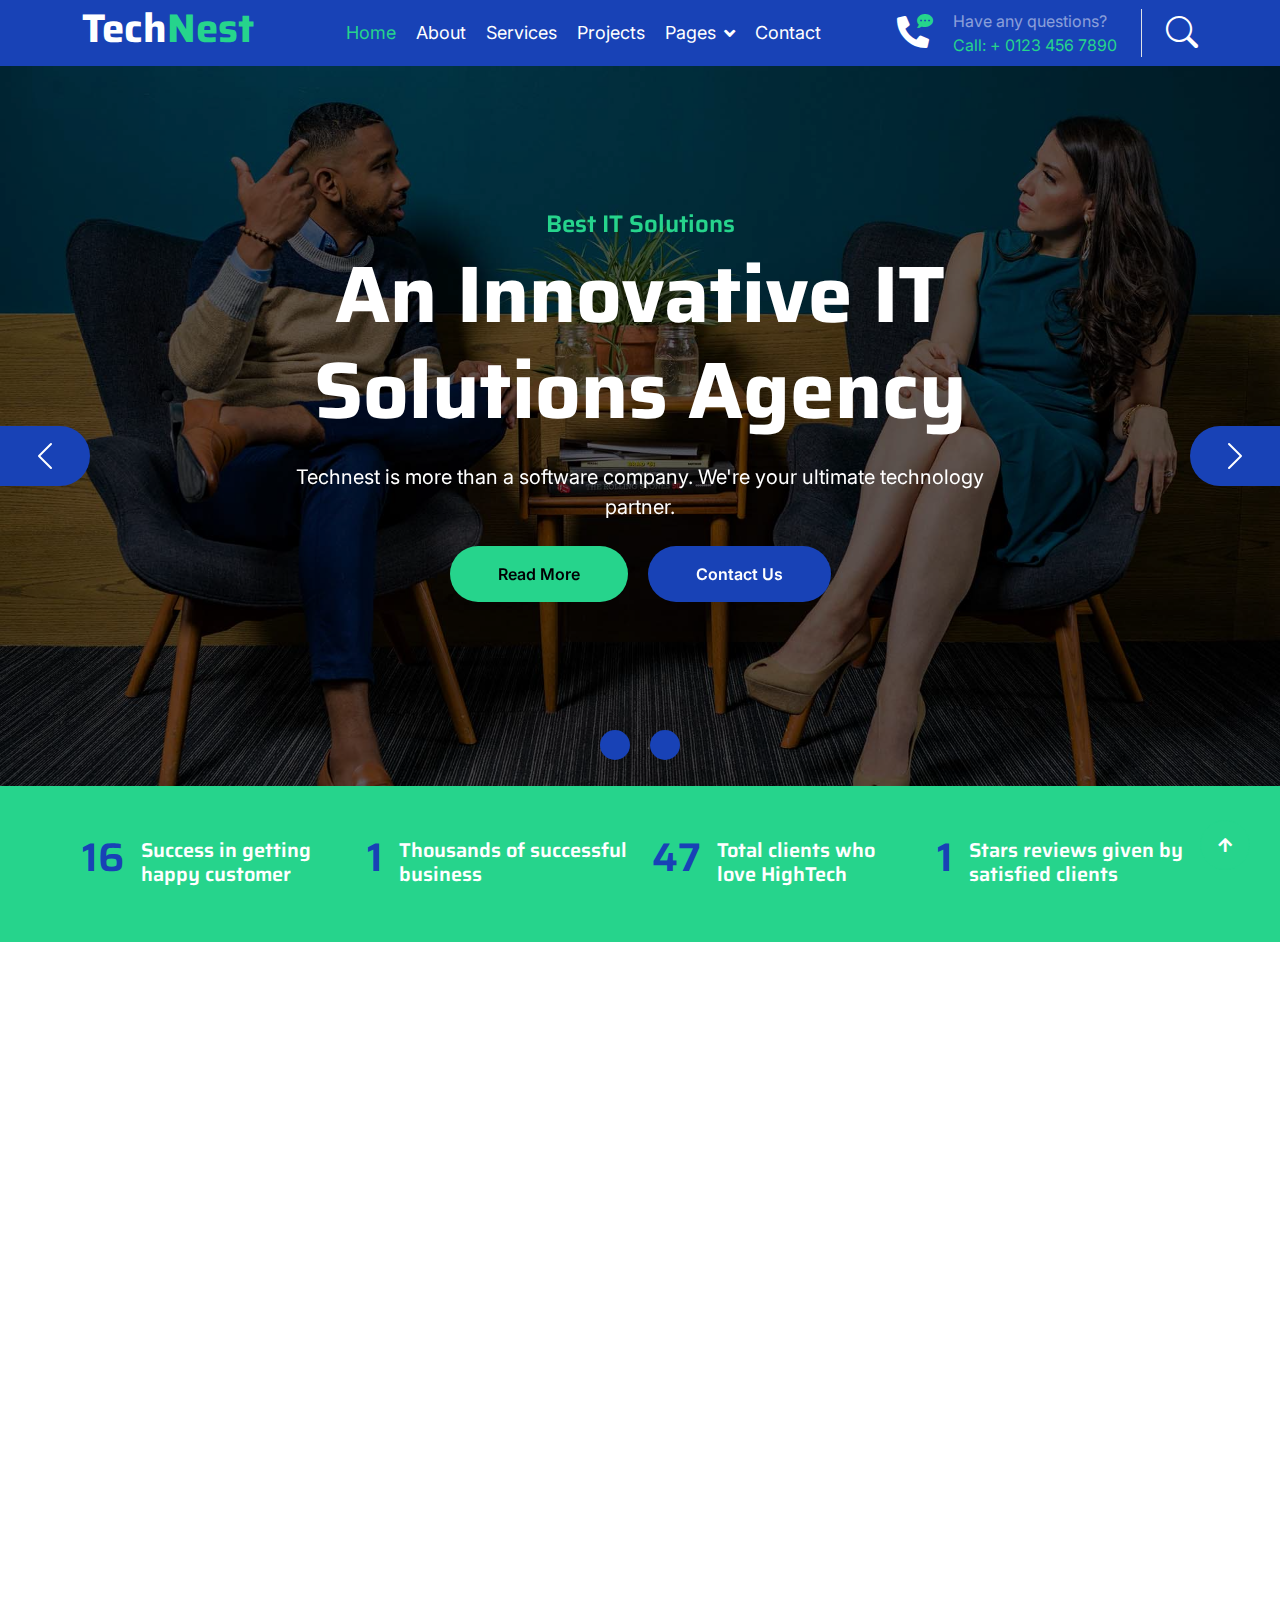
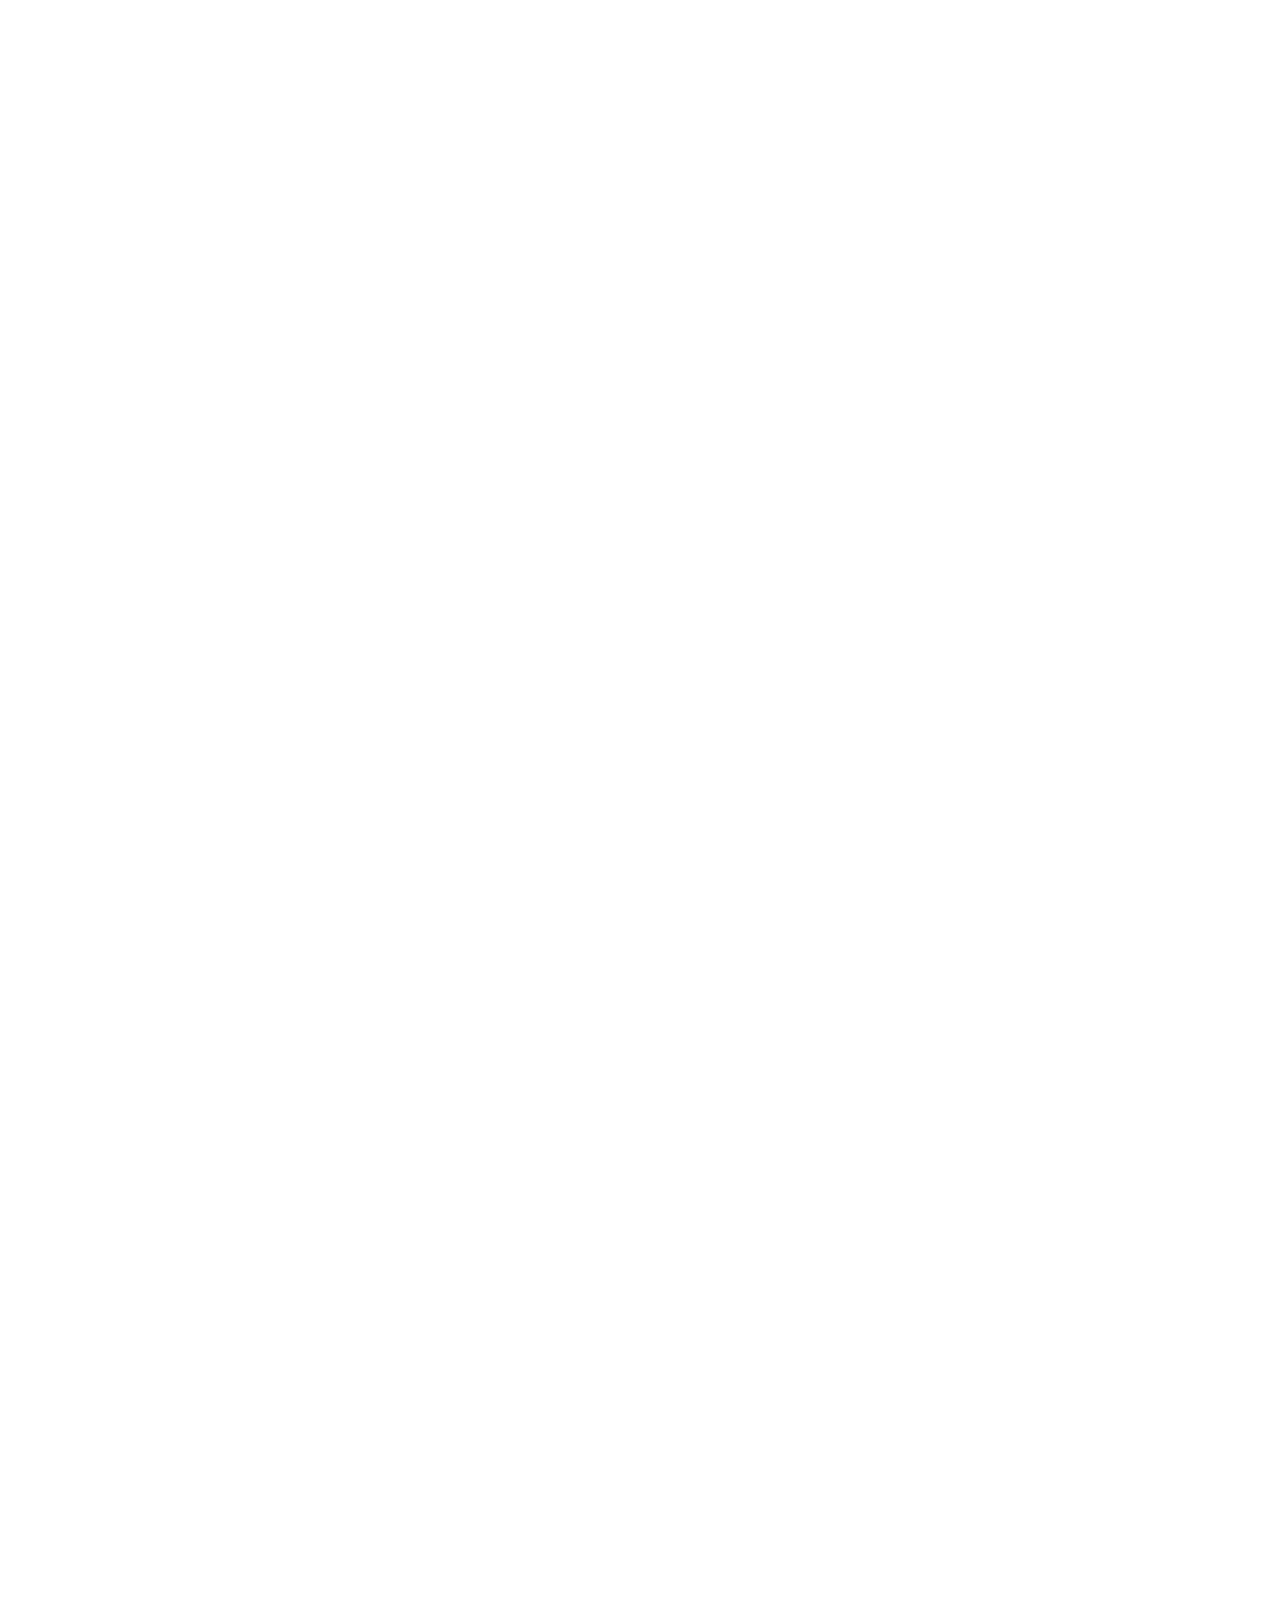
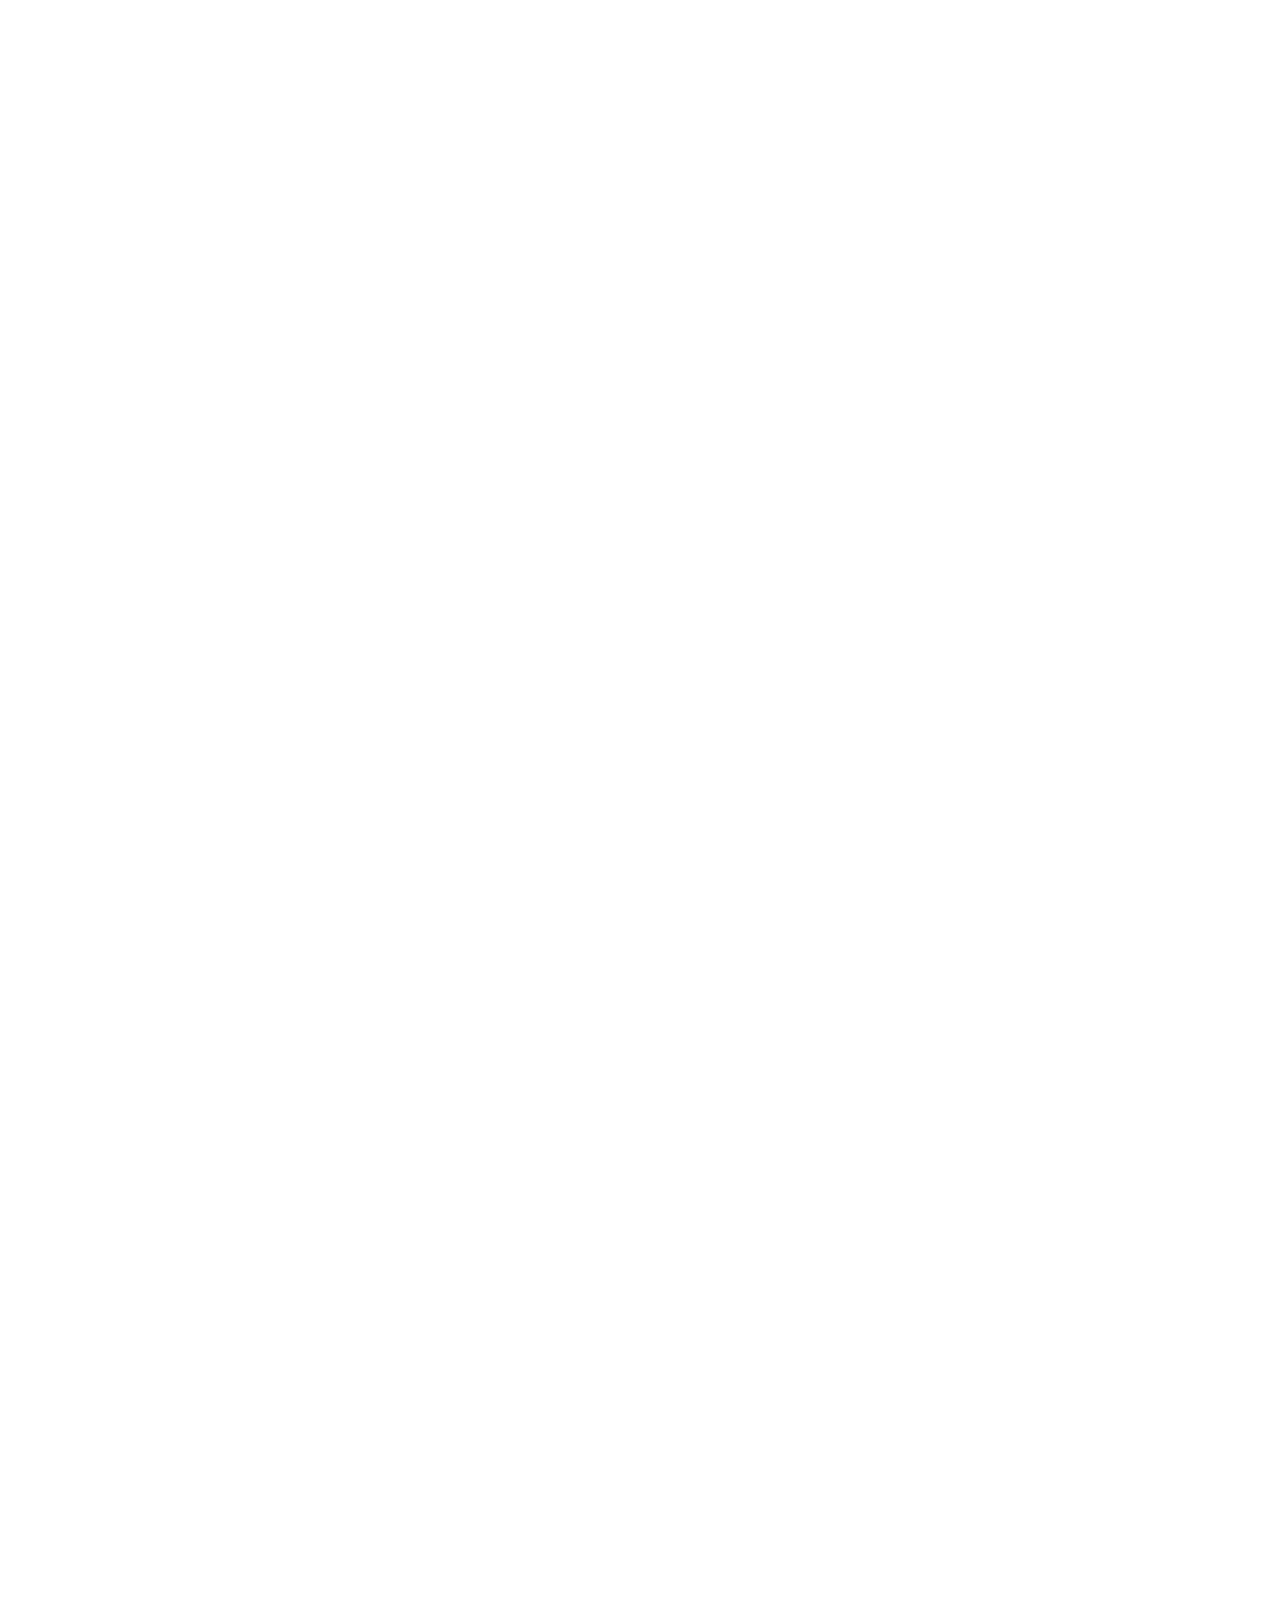
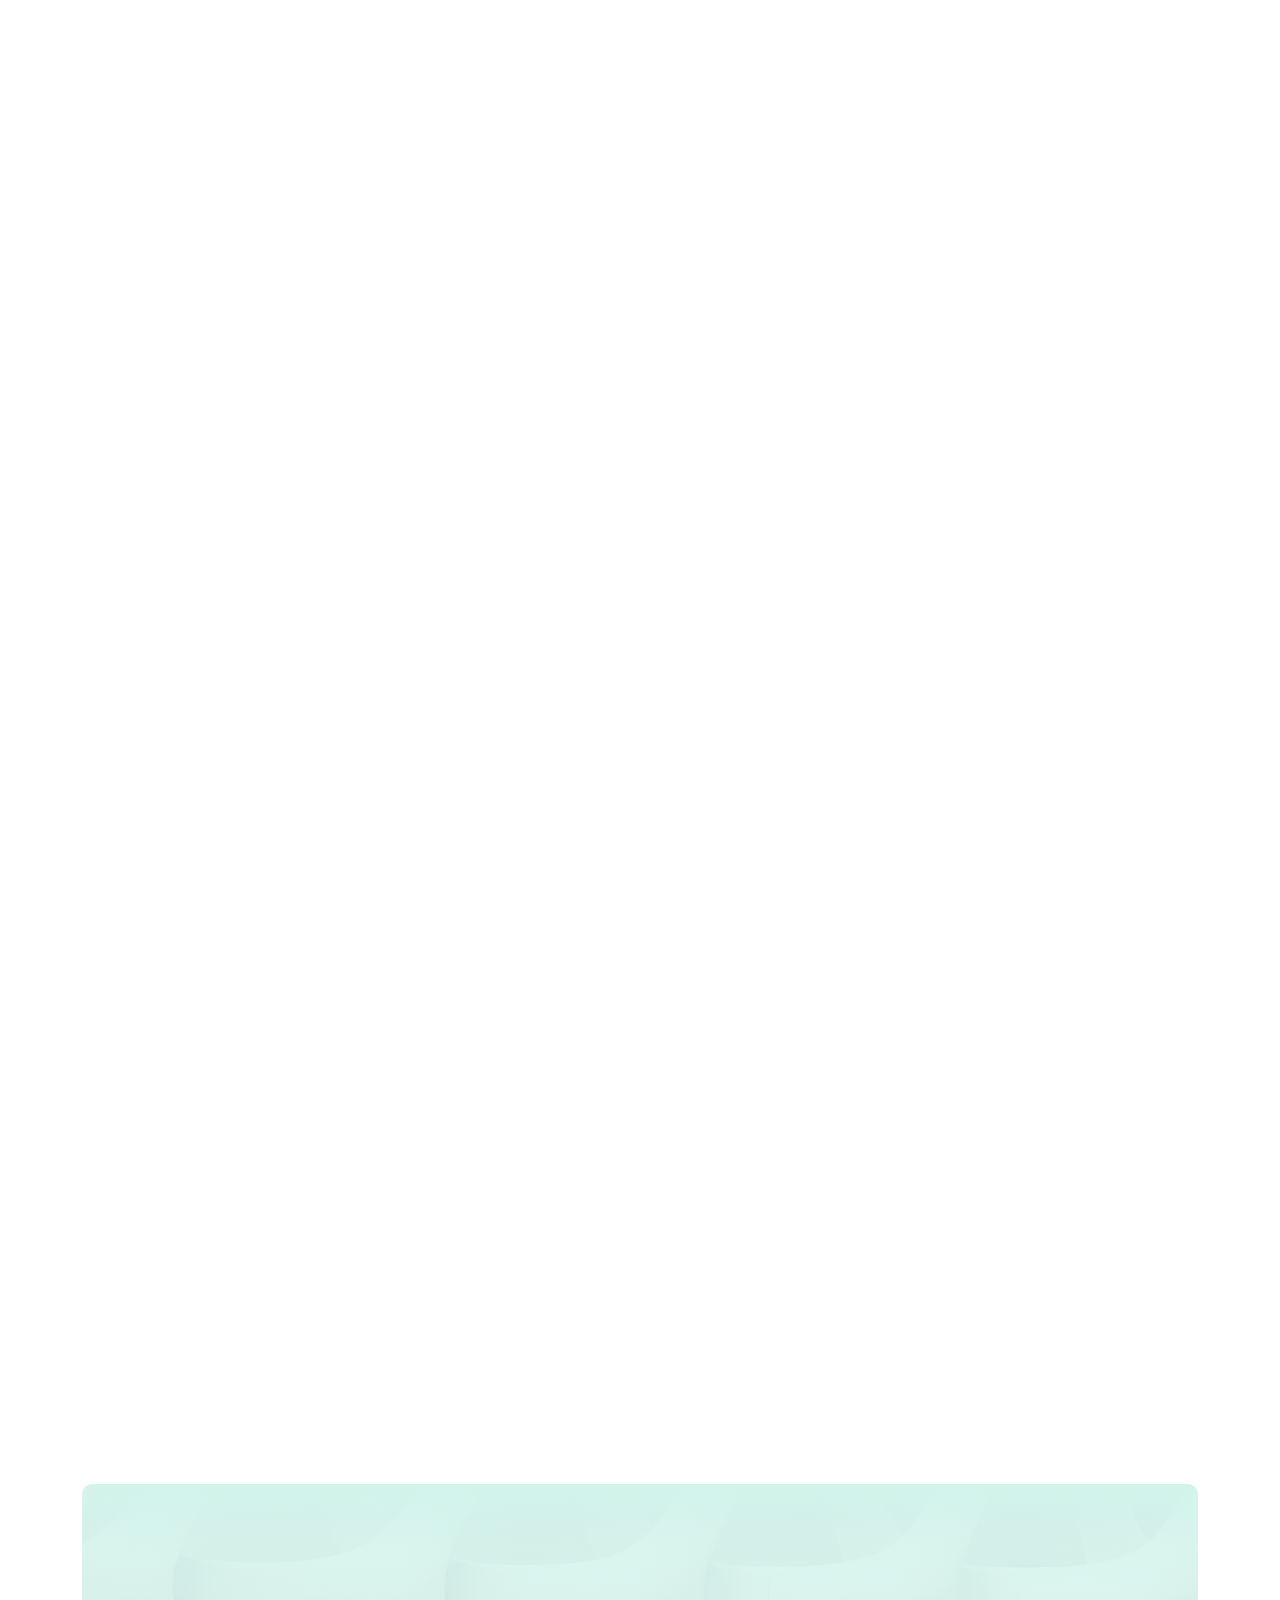
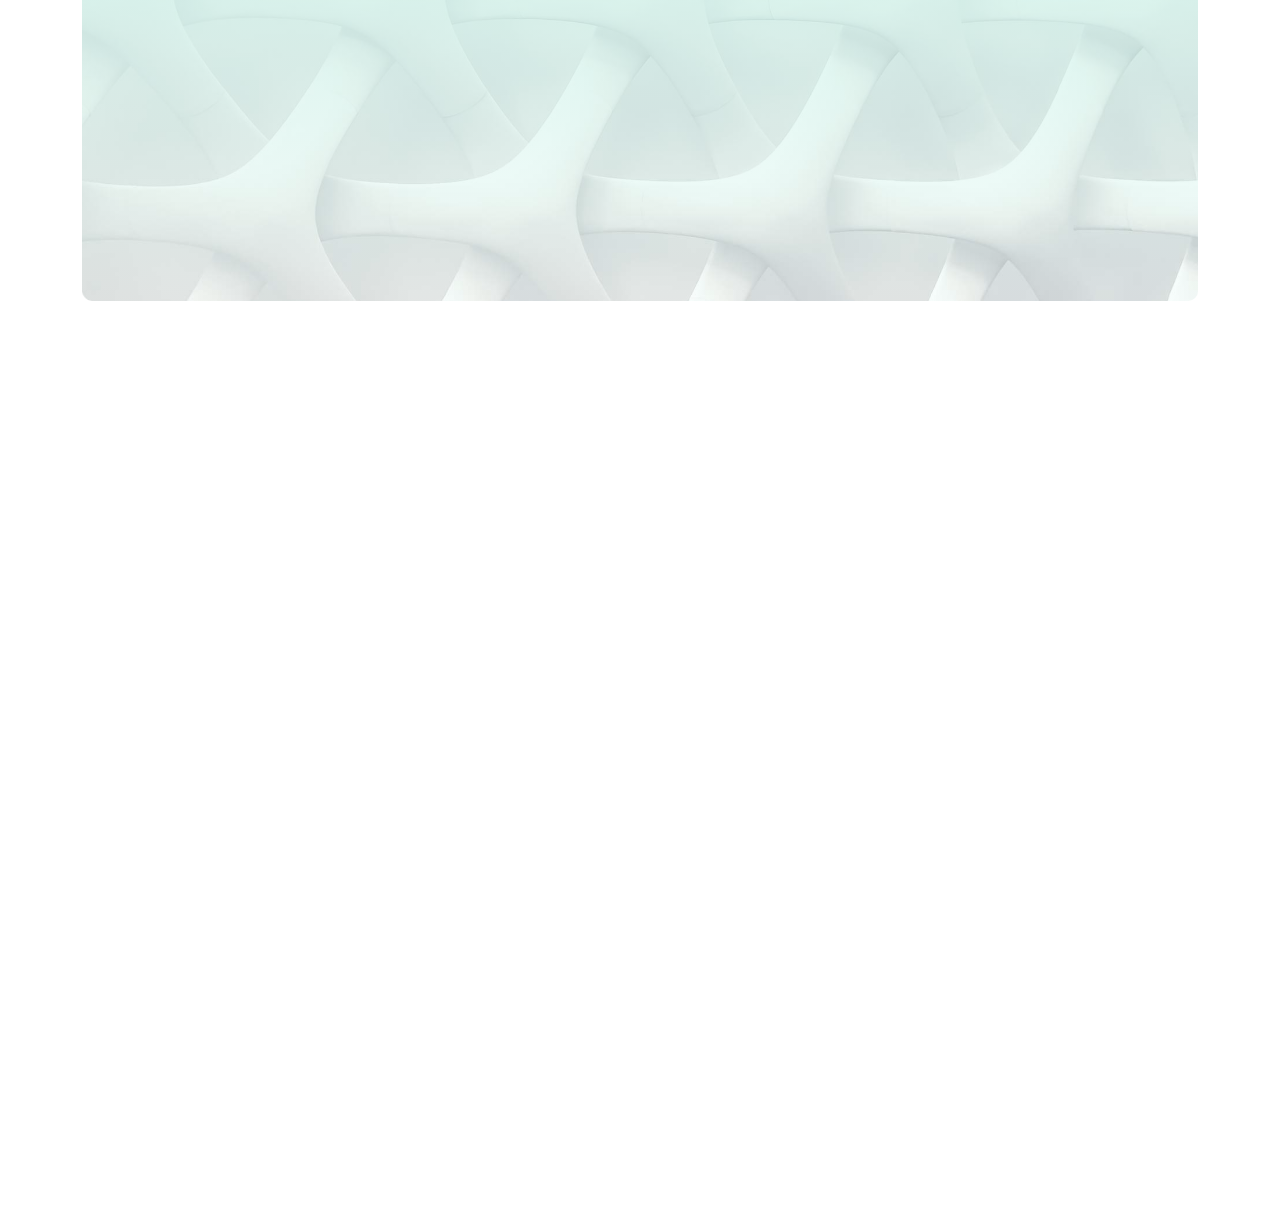
==== index.html @ 6c295e43 "site is completely developed, some small ui and content changes are remaining" ====
<!DOCTYPE html>
<html lang="en">

    <head>
        <meta charset="utf-8">
        <title>HighTech - IT Solutions Website Template</title>
        <meta content="width=device-width, initial-scale=1.0" name="viewport">
        <meta content="" name="keywords">
        <meta content="" name="description">

        <!-- Google Web Fonts -->
        <link rel="preconnect" href="https://fonts.googleapis.com">
        <link rel="preconnect" href="https://fonts.gstatic.com" crossorigin>
        <link href="https://fonts.googleapis.com/css2?family=Inter:wght@400;500;600&family=Saira:wght@500;600;700&display=swap" rel="stylesheet"> 

        <!-- Icon Font Stylesheet -->
        <link href="https://cdnjs.cloudflare.com/ajax/libs/font-awesome/5.10.0/css/all.min.css" rel="stylesheet">
        <link href="https://cdn.jsdelivr.net/npm/bootstrap-icons@1.4.1/font/bootstrap-icons.css" rel="stylesheet">

        <!-- Libraries Stylesheet -->
        <link href="lib/animate/animate.min.css" rel="stylesheet">
        <link href="lib/owlcarousel/assets/owl.carousel.min.css" rel="stylesheet">

        <!-- Customized Bootstrap Stylesheet -->
        <link href="css/bootstrap.min.css" rel="stylesheet">

        <!-- Template Stylesheet -->
        <link href="css/style.css" rel="stylesheet">
    </head>

    <body>
        <!-- Spinner Start -->
        <div id="spinner" class="show position-fixed translate-middle w-100 vh-100 top-50 start-50 d-flex align-items-center justify-content-center">
            <div class="spinner-grow text-primary" role="status"></div>
        </div>
        <!-- Spinner End -->

        <!-- Topbar Start -->
        <!-- <div class="container-fluid bg-dark py-2 d-none d-md-flex">
            <div class="container">
                <div class="d-flex justify-content-between topbar">
                    <div class="top-info">
                        <small class="me-3 text-white-50"><a href="#"><i class="fas fa-map-marker-alt me-2 text-secondary"></i></a>23 Ranking Street, New York</small>
                        <small class="me-3 text-white-50"><a href="#"><i class="fas fa-envelope me-2 text-secondary"></i></a>Email@Example.com</small>
                    </div>
                    <div id="note" class="text-secondary d-none d-xl-flex"><small>Note : We help you to Grow your Business</small></div>
                    <div class="top-link">
                        <a href="" class="bg-light nav-fill btn btn-sm-square rounded-circle"><i class="fab fa-facebook-f text-primary"></i></a>
                        <a href="" class="bg-light nav-fill btn btn-sm-square rounded-circle"><i class="fab fa-twitter text-primary"></i></a>
                        <a href="" class="bg-light nav-fill btn btn-sm-square rounded-circle"><i class="fab fa-instagram text-primary"></i></a>
                        <a href="" class="bg-light nav-fill btn btn-sm-square rounded-circle me-0"><i class="fab fa-linkedin-in text-primary"></i></a>
                    </div>
                </div>
            </div>
        </div> -->
        <!-- Topbar End -->

        <!-- Navbar Start -->
        <div class="container-fluid bg-primary" >
            <div class="container" >
                <nav class="navbar navbar-dark navbar-expand-lg py-0" >
                    <a href="index.html" class="navbar-brand">
                        <h1 class="text-white fw-bold d-block">Tech<span class="text-secondary">Nest</span> </h1>
                    </a>
                    <button type="button" class="navbar-toggler me-0" data-bs-toggle="collapse" data-bs-target="#navbarCollapse">
                        <span class="navbar-toggler-icon"></span>
                    </button>
                    <div class="collapse navbar-collapse bg-transparent" id="navbarCollapse">
                        <div class="navbar-nav ms-auto mx-xl-auto p-0">
                            <a href="index.html" class="nav-item nav-link active text-secondary">Home</a>
                            <a href="about.html" class="nav-item nav-link">About</a>
                            <a href="service.html" class="nav-item nav-link">Services</a>
                            <a href="project.html" class="nav-item nav-link">Projects</a>
                            <div class="nav-item dropdown">
                                <a href="#" class="nav-link dropdown-toggle" data-bs-toggle="dropdown">Pages</a>
                                <div class="dropdown-menu rounded">
                                    <a href="blog.html" class="dropdown-item">Our Blog</a>
                                    <a href="team.html" class="dropdown-item">Our Team</a>
                                    <a href="testimonial.html" class="dropdown-item">Testimonial</a>
                                    <a href="404.html" class="dropdown-item">404 Page</a>
                                </div>
                            </div>
                            <a href="contact.html" class="nav-item nav-link">Contact</a>
                        </div>
                    </div>
                    <div class="d-none d-xl-flex flex-shirink-0">
                        <div id="phone-tada" class="d-flex align-items-center justify-content-center me-4">
                            <a href="" class="position-relative animated tada infinite">
                                <i class="fa fa-phone-alt text-white fa-2x"></i>
                                <div class="position-absolute" style="top: -7px; left: 20px;">
                                    <span><i class="fa fa-comment-dots text-secondary"></i></span>
                                </div>
                            </a>
                        </div>
                        <div class="d-flex flex-column pe-4 border-end">
                            <span class="text-white-50">Have any questions?</span>
                            <span class="text-secondary">Call: + 0123 456 7890</span>
                        </div>
                        <div class="d-flex align-items-center justify-content-center ms-4 ">
                            <a href="#"><i class="bi bi-search text-white fa-2x"></i> </a>
                        </div>
                    </div>
                </nav>
            </div>
        </div>
        <!-- Navbar End -->

        <!-- Carousel Start -->
        <div class="container-fluid px-0">
            <div id="carouselId" class="carousel slide" data-bs-ride="carousel">
                <ol class="carousel-indicators">
                    <li data-bs-target="#carouselId" data-bs-slide-to="0" class="active" aria-current="true" aria-label="First slide"></li>
                    <li data-bs-target="#carouselId" data-bs-slide-to="1" aria-label="Second slide"></li>
                </ol>
                <div class="carousel-inner" role="listbox">
                    <div class="carousel-item active">
                        <img src="img/carousel-1.jpg" class="img-fluid" alt="First slide">
                        <div class="carousel-caption">
                            <div class="container carousel-content">
                                <h6 class="text-secondary h4 animated fadeInUp">Best IT Solutions</h6>
                                <h1 class="text-white display-1 mb-4 animated fadeInRight">An Innovative IT Solutions Agency</h1>
                                <p class="mb-4 text-white fs-5 animated fadeInDown">Technest is more than a software company. We're your ultimate technology partner.</p>
                                <a href="" class="me-2"><button type="button" class="px-4 py-sm-3 px-sm-5 btn btn-primary rounded-pill carousel-content-btn1 animated fadeInLeft">Read More</button></a>
                                <a href="" class="ms-2"><button type="button" class="px-4 py-sm-3 px-sm-5 btn btn-primary rounded-pill carousel-content-btn2 animated fadeInRight">Contact Us</button></a>
                            </div>
                        </div>
                    </div>
                    <div class="carousel-item">
                        <img src="img/carousel-2.jpg" class="img-fluid" alt="Second slide">
                        <div class="carousel-caption">
                            <div class="container carousel-content">
                                <h6 class="text-secondary h4 animated fadeInUp">Best IT Solutions</h6>
                                <h1 class="text-white display-1 mb-4 animated fadeInLeft">Quality Digital Services You Really Need!</h1>
                                <p class="mb-4 text-white fs-5 animated fadeInDown">With a passion for innovation and a commitment to excellence, we bring your digital dreams to life. </p>
                                <a href="" class="me-2"><button type="button" class="px-4 py-sm-3 px-sm-5 btn btn-primary rounded-pill carousel-content-btn1 animated fadeInLeft">Read More</button></a>
                                <a href="" class="ms-2"><button type="button" class="px-4 py-sm-3 px-sm-5 btn btn-primary rounded-pill carousel-content-btn2 animated fadeInRight">Contact Us</button></a>
                            </div>
                        </div>
                    </div>
                </div>
                <button class="carousel-control-prev" type="button" data-bs-target="#carouselId" data-bs-slide="prev">
                    <span class="carousel-control-prev-icon" aria-hidden="true"></span>
                    <span class="visually-hidden">Previous</span>
                </button>
                <button class="carousel-control-next" type="button" data-bs-target="#carouselId" data-bs-slide="next">
                    <span class="carousel-control-next-icon" aria-hidden="true"></span>
                    <span class="visually-hidden">Next</span>
                </button>
            </div>
        </div>
        <!-- Carousel End -->


        <!-- Fact Start -->
        <div class="container-fluid bg-secondary py-5">
            <div class="container">
                <div class="row">
                    <div class="col-lg-3 wow fadeIn" data-wow-delay=".1s">
                        <div class="d-flex counter">
                            <h1 class="me-3 text-primary counter-value">99</h1>
                            <h5 class="text-white mt-1">Success in getting happy customer</h5>
                        </div>
                    </div>
                    <div class="col-lg-3 wow fadeIn" data-wow-delay=".3s">
                        <div class="d-flex counter">
                            <h1 class="me-3 text-primary counter-value">2</h1>
                            <h5 class="text-white mt-1">Thousands of successful business</h5>
                        </div>
                    </div>
                    <div class="col-lg-3 wow fadeIn" data-wow-delay=".5s">
                        <div class="d-flex counter">
                            <h1 class="me-3 text-primary counter-value">300</h1>
                            <h5 class="text-white mt-1">Total clients who love HighTech</h5>
                        </div>
                    </div>
                    <div class="col-lg-3 wow fadeIn" data-wow-delay=".7s">
                        <div class="d-flex counter">
                            <h1 class="me-3 text-primary counter-value">5</h1>
                            <h5 class="text-white mt-1">Stars reviews given by satisfied clients</h5>
                        </div>
                    </div>
                </div>
            </div>
        </div>
        <!-- Fact End -->


        <!-- About Start -->
        <div class="container-fluid py-5 my-5">
            <div class="container pt-5">
                <div class="row g-5">
                    <div class="col-lg-5 col-md-6 col-sm-12 wow fadeIn" data-wow-delay=".3s">
                        <div class="h-100 position-relative">
                            <img src="img/about-1.jpg" class="img-fluid w-75 rounded" alt="" style="margin-bottom: 25%;">
                            <div class="position-absolute w-75" style="top: 25%; left: 25%;">
                                <img src="img/about-2.jpg" class="img-fluid w-100 rounded" alt="">
                            </div>
                        </div>
                    </div>
                    <div class="col-lg-7 col-md-6 col-sm-12 wow fadeIn" data-wow-delay=".5s">
                        <h5 class="text-primary">About Us</h5>
                        <h1 class="mb-4">About HighTech Agency And It's Innovative IT Solutions</h1>
                        <p>Technest is the dynamic startup that's redefining IT solutions for the modern era. Founded by a team of passionate tech enthusiasts, our mission is to revolutionize the way businesses harness the power of technology. We understand that in today's fast-paced digital landscape, innovation is the key to success. That's why we've made it our core principle.</p>
                        <p class="mb-4">Our vision at Technest is to be the driving force behind businesses' technological transformations. We envision a future where every organization, from startups to enterprises, can harness the full potential of technology to thrive in the digital age. We believe in simplifying the complex, in turning ideas into solutions, and in empowering businesses to reach new heights.</p>
                        <a href="" class="btn btn-secondary rounded-pill px-5 py-3 text-white">More Details</a>
                    </div>
                </div>
            </div>
        </div>
        <!-- About End -->


        <!-- Services Start -->
        <div class="container-fluid services py-5 mb-5">
            <div class="container">
                <div class="text-center mx-auto pb-5 wow fadeIn" data-wow-delay=".3s" style="max-width: 600px;">
                    <h5 class="text-primary">Our Services</h5>
                    <h1>Services Built Specifically For Your Business</h1>
                </div>
                <div class="row g-5 services-inner">
                    <div class="col-md-6 col-lg-4 wow fadeIn" data-wow-delay=".3s">
                        <div class="services-item bg-light">
                            <div class="p-4 text-center services-content">
                                <div class="services-content-icon">
                                    <i class="fa fa-code fa-7x mb-4 text-primary"></i>
                                    <h4 class="mb-3">Web Design</h4>
                                    <p class="mb-4">Our web design experts are the architects behind captivating online experiences.</p>
                                    <a href="" class="btn btn-secondary text-white px-5 py-3 rounded-pill">Read More</a>
                                </div>
                            </div>
                        </div>
                    </div>
                    <div class="col-md-6 col-lg-4 wow fadeIn" data-wow-delay=".5s">
                        <div class="services-item bg-light">
                            <div class="p-4 text-center services-content">
                                <div class="services-content-icon">
                                    <i class="fa fa-file-code fa-7x mb-4 text-primary"></i>
                                    <h4 class="mb-3">Web Development</h4>
                                    <p class="mb-4">With cutting-edge web development skills, we turn your ideas into functional realities.</p>
                                    <a href="" class="btn btn-secondary text-white px-5 py-3 rounded-pill">Read More</a>
                                </div>
                            </div>
                        </div>
                    </div>
                    <div class="col-md-6 col-lg-4 wow fadeIn" data-wow-delay=".7s">
                        <div class="services-item bg-light">
                            <div class="p-4 text-center services-content">
                                <div class="services-content-icon">
                                    <i class="fa fa-external-link-alt fa-7x mb-4 text-primary"></i>
                                    <h4 class="mb-3">UI/UX Design</h4>
                                    <p class="mb-4">We design interfaces that not only look amazing but also ensure seamless navigation and engagement.</p>
                                    <a href="" class="btn btn-secondary text-white px-5 py-3 rounded-pill">Read More</a>
                                </div>
                            </div>
                        </div>
                    </div>
                    <div class="col-md-6 col-lg-4 wow fadeIn" data-wow-delay=".3s">
                        <div class="services-item bg-light">
                            <div class="p-4 text-center services-content">
                                <div class="services-content-icon">
                                    <i class="fas fa-user-secret fa-7x mb-4 text-primary"></i>
                                    <h4 class="mb-3">Web Cecurity</h4>
                                    <p class="mb-4">Our web security experts employ strategies to safeguard your website and data from cyber threats.</p>
                                    <a href="" class="btn btn-secondary text-white px-5 py-3 rounded-pill">Read More</a>
                                </div>
                                
                            </div>
                        </div>
                    </div>
                    <div class="col-md-6 col-lg-4 wow fadeIn" data-wow-delay=".5s">
                        <div class="services-item bg-light">
                            <div class="p-4 text-center services-content">
                                <div class="services-content-icon">
                                    <i class="fa fa-envelope-open fa-7x mb-4 text-primary"></i>
                                    <h4 class="mb-3">Digital Marketing</h4>
                                    <p class="mb-4">Unlock the full potential of your online presence with our digital marketing expertise.</p>
                                    <a href="" class="btn btn-secondary text-white px-5 py-3 rounded-pill">Read More</a>
                                </div>
                            </div>
                        </div>
                    </div>
                    <div class="col-md-6 col-lg-4 wow fadeIn" data-wow-delay=".7s">
                        <div class="services-item bg-light">
                            <div class="p-4 text-center services-content">
                                <div class="services-content-icon">
                                    <i class="fas fa-laptop fa-7x mb-4 text-primary"></i>
                                    <h4 class="mb-3">Programming</h4>
                                    <p class="mb-4">Our programming wizards bring innovation to life. We specialize in a variety of programming languages </p>
                                    <a href="" class="btn btn-secondary text-white px-5 py-3 rounded-pill">Read More</a>
                                </div>
                            </div>
                        </div>
                    </div>
                </div>
            </div>
        </div>
        <!-- Services End -->


        <!-- Project Start -->
        <div class="container-fluid project py-5 mb-5">
            <div class="container">
                <div class="text-center mx-auto pb-5 wow fadeIn" data-wow-delay=".3s" style="max-width: 600px;">
                    <h5 class="text-primary">Our Project</h5>
                    <h1>Our Recently Completed Projects</h1>
                </div>
                <div class="row g-5">
                    <div class="col-md-6 col-lg-4 wow fadeIn" data-wow-delay=".3s">
                        <div class="project-item">
                            <div class="project-img">
                                <img src="img/project-1.jpg" class="img-fluid w-100 rounded" alt="">
                                <div class="project-content">
                                    <a href="#" class="text-center">
                                        <h4 class="text-secondary">Web design</h4>
                                        <p class="m-0 text-white">Web Analysis</p>
                                    </a>
                                </div>
                            </div>
                        </div>
                    </div>
                    <div class="col-md-6 col-lg-4 wow fadeIn" data-wow-delay=".5s">
                        <div class="project-item">
                            <div class="project-img">
                                <img src="img/project-2.jpg" class="img-fluid w-100 rounded" alt="">
                                <div class="project-content">
                                    <a href="#" class="text-center">
                                        <h4 class="text-secondary">Cyber Security</h4>
                                        <p class="m-0 text-white">Cyber Security Core</p>
                                    </a>
                                </div>
                            </div>
                        </div>
                    </div>
                    <div class="col-md-6 col-lg-4 wow fadeIn" data-wow-delay=".7s">
                        <div class="project-item">
                            <div class="project-img">
                                <img src="img/project-3.jpg" class="img-fluid w-100 rounded" alt="">
                                <div class="project-content">
                                    <a href="#" class="text-center">
                                        <h4 class="text-secondary">Mobile Info</h4>
                                        <p class="m-0 text-white">Upcomming Phone</p>
                                    </a>
                                </div>
                            </div>
                        </div>
                    </div>
                    <div class="col-md-6 col-lg-4 wow fadeIn" data-wow-delay=".3s">
                        <div class="project-item">
                            <div class="project-img">
                                <img src="img/project-4.jpg" class="img-fluid w-100 rounded" alt="">
                                <div class="project-content">
                                    <a href="#" class="text-center">
                                        <h4 class="text-secondary">Web Development</h4>
                                        <p class="m-0 text-white">Web Analysis</p>
                                    </a>
                                </div>
                            </div>
                        </div>
                    </div>
                    <div class="col-md-6 col-lg-4 wow fadeIn" data-wow-delay=".5s">
                        <div class="project-item">
                            <div class="project-img">
                                <img src="img/project-5.jpg" class="img-fluid w-100 rounded" alt="">
                                <div class="project-content">
                                    <a href="#" class="text-center">
                                        <h4 class="text-secondary">Digital Marketing</h4>
                                        <p class="m-0 text-white">Marketing Analysis</p>
                                    </a>
                                </div>
                            </div>
                        </div>
                    </div>
                    <div class="col-md-6 col-lg-4 wow fadeIn" data-wow-delay=".7s">
                        <div class="project-item">
                            <div class="project-img">
                                <img src="img/project-6.jpg" class="img-fluid w-100 rounded" alt="">
                                <div class="project-content">
                                    <a href="#" class="text-center">
                                        <h4 class="text-secondary">keyword Research</h4>
                                        <p class="m-0 text-white">keyword Analysis</p>
                                    </a>
                                </div>
                            </div>
                        </div>
                    </div>
                </div>
            </div>
        </div>
        <!-- Project End -->


        <!-- Blog Start -->
        <div class="container-fluid blog py-5 mb-5">
            <div class="container">
                <div class="text-center mx-auto pb-5 wow fadeIn" data-wow-delay=".3s" style="max-width: 600px;">
                    <h5 class="text-primary">Our Blog</h5>
                    <h1>Latest Blog & News</h1>
                </div>
                <div class="row g-5 justify-content-center">
                    <div class="col-lg-6 col-xl-4 wow fadeIn" data-wow-delay=".3s">
                        <div class="blog-item position-relative bg-light rounded">
                            <img src="img/blog-1.jpg" class="img-fluid w-100 rounded-top" alt="">
                            <span class="position-absolute px-4 py-3 bg-primary text-white rounded" style="top: -28px; right: 20px;">Web Design</span>
                            <div class="blog-btn d-flex justify-content-between position-relative px-3" style="margin-top: -75px;">
                                <div class="blog-icon btn btn-secondary px-3 rounded-pill my-auto">
                                    <a href="" class="btn text-white">Read More</a>
                                </div>
                                <div class="blog-btn-icon btn btn-secondary px-4 py-3 rounded-pill ">
                                    <div class="blog-icon-1">
                                        <p class="text-white px-2">Share<i class="fa fa-arrow-right ms-3"></i></p>
                                    </div>
                                    <div class="blog-icon-2">
                                        <a href="" class="btn me-1"><i class="fab fa-facebook-f text-white"></i></a>
                                        <a href="" class="btn me-1"><i class="fab fa-twitter text-white"></i></a>
                                        <a href="" class="btn me-1"><i class="fab fa-instagram text-white"></i></a>
                                    </div>
                                </div>
                            </div>
                            <div class="blog-content text-center position-relative px-3" style="margin-top: -25px;">
                                <img src="img/admin.jpg" class="img-fluid rounded-circle border border-4 border-white mb-3" alt="">
                                <h5 class="">By Daniel Martin</h5>
                                <span class="text-secondary">24 March 2023</span>
                                <p class="py-2">Lorem ipsum dolor sit amet elit. Sed efficitur quis purus ut interdum. Aliquam dolor eget urna ultricies tincidunt libero sit amet</p>
                            </div>
                            <div class="blog-coment d-flex justify-content-between px-4 py-2 border bg-primary rounded-bottom">
                                <a href="" class="text-white"><small><i class="fas fa-share me-2 text-secondary"></i>5324 Share</small></a>
                                <a href="" class="text-white"><small><i class="fa fa-comments me-2 text-secondary"></i>5 Comments</small></a>
                            </div>
                        </div>
                    </div>
                    <div class="col-lg-6 col-xl-4 wow fadeIn" data-wow-delay=".5s">
                        <div class="blog-item position-relative bg-light rounded">
                            <img src="img/blog-2.jpg" class="img-fluid w-100 rounded-top" alt="">
                            <span class="position-absolute px-4 py-3 bg-primary text-white rounded" style="top: -28px; right: 20px;">Development</span>
                            <div class="blog-btn d-flex justify-content-between position-relative px-3" style="margin-top: -75px;">
                                <div class="blog-icon btn btn-secondary px-3 rounded-pill my-auto">
                                    <a href="" class="btn text-white ">Read More</a>
                                </div>
                                <div class="blog-btn-icon btn btn-secondary px-4 py-3 rounded-pill ">
                                    <div class="blog-icon-1">
                                        <p class="text-white px-2">Share<i class="fa fa-arrow-right ms-3"></i></p>
                                    </div>
                                    <div class="blog-icon-2">
                                        <a href="" class="btn me-1"><i class="fab fa-facebook-f text-white"></i></a>
                                        <a href="" class="btn me-1"><i class="fab fa-twitter text-white"></i></a>
                                        <a href="" class="btn me-1"><i class="fab fa-instagram text-white"></i></a>
                                    </div>
                                </div>
                            </div>
                            <div class="blog-content text-center position-relative px-3" style="margin-top: -25px;">
                                <img src="img/admin.jpg" class="img-fluid rounded-circle border border-4 border-white mb-3" alt="">
                                <h5 class="">By Daniel Martin</h5>
                                <span class="text-secondary">23 April 2023</span>
                                <p class="py-2">Lorem ipsum dolor sit amet elit. Sed efficitur quis purus ut interdum. Aliquam dolor eget urna ultricies tincidunt libero sit amet</p>
                            </div>
                            <div class="blog-coment d-flex justify-content-between px-4 py-2 border bg-primary rounded-bottom">
                                <a href="" class="text-white"><small><i class="fas fa-share me-2 text-secondary"></i>5324 Share</small></a>
                                <a href="" class="text-white"><small><i class="fa fa-comments me-2 text-secondary"></i>5 Comments</small></a>
                            </div>
                        </div>
                    </div>
                    <div class="col-lg-6 col-xl-4 wow fadeIn" data-wow-delay=".7s">
                        <div class="blog-item position-relative bg-light rounded">
                            <img src="img/blog-3.jpg" class="img-fluid w-100 rounded-top" alt="">
                            <span class="position-absolute px-4 py-3 bg-primary text-white rounded" style="top: -28px; right: 20px;">Mobile App</span>
                            <div class="blog-btn d-flex justify-content-between position-relative px-3" style="margin-top: -75px;">
                                <div class="blog-icon btn btn-secondary px-3 rounded-pill my-auto">
                                    <a href="" class="btn text-white ">Read More</a>
                                </div>
                                <div class="blog-btn-icon btn btn-secondary px-4 py-3 rounded-pill ">
                                    <div class="blog-icon-1">
                                        <p class="text-white px-2">Share<i class="fa fa-arrow-right ms-3"></i></p>
                                    </div>
                                    <div class="blog-icon-2">
                                        <a href="" class="btn me-1"><i class="fab fa-facebook-f text-white"></i></a>
                                        <a href="" class="btn me-1"><i class="fab fa-twitter text-white"></i></a>
                                        <a href="" class="btn me-1"><i class="fab fa-instagram text-white"></i></a>
                                    </div>
                                </div>
                            </div>
                            <div class="blog-content text-center position-relative px-3" style="margin-top: -25px;">
                                <img src="img/admin.jpg" class="img-fluid rounded-circle border border-4 border-white mb-3" alt="">
                                <h5 class="">By Daniel Martin</h5>
                                <span class="text-secondary">30 jan 2023</span>
                                <p class="py-2">Lorem ipsum dolor sit amet elit. Sed efficitur quis purus ut interdum. Aliquam dolor eget urna ultricies tincidunt libero sit amet</p>
                            </div>
                            <div class="blog-coments d-flex justify-content-between px-4 py-2 border bg-primary rounded-bottom">
                                <a href="" class="text-white"><small><i class="fas fa-share me-2 text-secondary"></i>5324 Share</small></a>
                                <a href="" class="text-white"><small><i class="fa fa-comments me-2 text-secondary"></i>5 Comments</small></a>
                            </div>
                        </div>
                    </div>
                </div>
            </div>
        </div>
        <!-- Blog End -->


        <!-- Team Start -->
        <div class="container-fluid py-5 mb-5 team">
            <div class="container">
                <div class="text-center mx-auto pb-5 wow fadeIn" data-wow-delay=".3s" style="max-width: 600px;">
                    <h5 class="text-primary">Our Team</h5>
                    <h1>Meet our expert Team</h1>
                </div>
                <div class="owl-carousel team-carousel wow fadeIn" data-wow-delay=".5s">
                    <div class="rounded team-item">
                        <div class="team-content">
                            <div class="team-img-icon">
                                <div class="team-img rounded-circle">
                                    <img src="img/team-1.jpg" class="img-fluid w-100 rounded-circle" alt="">
                                </div>
                                <div class="team-name text-center py-3">
                                    <h4 class="">Sarah Mitchell</h4>
                                    <p class="m-0">Chief Technology Officer (CTO)</p>
                                </div>
                                <div class="team-icon d-flex justify-content-center pb-4">
                                    <a class="btn btn-square btn-secondary text-white rounded-circle m-1" href=""><i class="fab fa-facebook-f"></i></a>
                                    <a class="btn btn-square btn-secondary text-white rounded-circle m-1" href=""><i class="fab fa-twitter"></i></a>
                                    <a class="btn btn-square btn-secondary text-white rounded-circle m-1" href=""><i class="fab fa-instagram"></i></a>
                                    <a class="btn btn-square btn-secondary text-white rounded-circle m-1" href=""><i class="fab fa-linkedin-in"></i></a>
                                </div>
                            </div>
                        </div>
                    </div>
                    <div class="rounded team-item">
                        <div class="team-content">
                            <div class="team-img-icon">
                                <div class="team-img rounded-circle">
                                    <img src="img/team-2.jpg" class="img-fluid w-100 rounded-circle" alt="">
                                </div>
                                <div class="team-name text-center py-3">
                                    <h4 class="">Mark Johnson</h4>
                                    <p class="m-0">Lead Developer</p>
                                </div>
                                <div class="team-icon d-flex justify-content-center pb-4">
                                    <a class="btn btn-square btn-secondary text-white rounded-circle m-1" href=""><i class="fab fa-facebook-f"></i></a>
                                    <a class="btn btn-square btn-secondary text-white rounded-circle m-1" href=""><i class="fab fa-twitter"></i></a>
                                    <a class="btn btn-square btn-secondary text-white rounded-circle m-1" href=""><i class="fab fa-instagram"></i></a>
                                    <a class="btn btn-square btn-secondary text-white rounded-circle m-1" href=""><i class="fab fa-linkedin-in"></i></a>
                                </div>
                            </div>
                        </div>
                    </div>
                    <div class="rounded team-item">
                        <div class="team-content">
                            <div class="team-img-icon">
                                <div class="team-img rounded-circle">
                                    <img src="img/team-3.jpg" class="img-fluid w-100 rounded-circle" alt="">
                                </div>
                                <div class="team-name text-center py-3">
                                    <h4 class="">Alex Turner</h4>
                                    <p class="m-0">Creative Director (UI/UX)</p>
                                </div>
                                <div class="team-icon d-flex justify-content-center pb-4">
                                    <a class="btn btn-square btn-secondary text-white rounded-circle m-1" href=""><i class="fab fa-facebook-f"></i></a>
                                    <a class="btn btn-square btn-secondary text-white rounded-circle m-1" href=""><i class="fab fa-twitter"></i></a>
                                    <a class="btn btn-square btn-secondary text-white rounded-circle m-1" href=""><i class="fab fa-instagram"></i></a>
                                    <a class="btn btn-square btn-secondary text-white rounded-circle m-1" href=""><i class="fab fa-linkedin-in"></i></a>
                                </div>
                            </div>
                        </div>
                    </div>
                    <div class="rounded team-item">
                        <div class="team-content">
                            <div class="team-img-icon">
                                <div class="team-img rounded-circle">
                                    <img src="img/team-4.jpg" class="img-fluid w-100 rounded-circle" alt="">
                                </div>
                                <div class="team-name text-center py-3">
                                    <h4 class="">Emily Clark</h4>
                                    <p class="m-0">Digital Marketing Manager</p>
                                </div>
                                <div class="team-icon d-flex justify-content-center pb-4">
                                    <a class="btn btn-square btn-secondary text-white rounded-circle m-1" href=""><i class="fab fa-facebook-f"></i></a>
                                    <a class="btn btn-square btn-secondary text-white rounded-circle m-1" href=""><i class="fab fa-twitter"></i></a>
                                    <a class="btn btn-square btn-secondary text-white rounded-circle m-1" href=""><i class="fab fa-instagram"></i></a>
                                    <a class="btn btn-square btn-secondary text-white rounded-circle m-1" href=""><i class="fab fa-linkedin-in"></i></a>
                                </div>
                            </div>
                        </div>
                    </div>
                </div>
            </div>
        </div>
        <!-- Team End -->

        <!-- Testimonial Start -->
        <div class="container-fluid testimonial py-5 mb-5">
            <div class="container">
                <div class="text-center mx-auto pb-5 wow fadeIn" data-wow-delay=".3s" style="max-width: 600px;">
                    <h5 class="text-primary">Our Testimonial</h5>
                    <h1>Our Client Saying!</h1>
                </div>
                <div class="owl-carousel testimonial-carousel wow fadeIn" data-wow-delay=".5s">
                    <div class="testimonial-item border p-4">
                        <div class="d-flex align-items-center">
                            <div class="">
                                <img src="img/testimonial-1.jpg" alt="">
                            </div>
                            <div class="ms-4">
                                <h4 class="text-secondary">Lisa Anderson</h4>
                                <p class="m-0 pb-3">Marketing Manager</p>
                                <div class="d-flex pe-5">
                                    <i class="fas fa-star me-1 text-primary"></i>
                                    <i class="fas fa-star me-1 text-primary"></i>
                                    <i class="fas fa-star me-1 text-primary"></i>
                                    <i class="fas fa-star me-1 text-primary"></i>
                                    <i class="fas fa-star me-1 text-primary"></i>
                                </div>
                            </div>
                        </div>
                        <div class="border-top mt-4 pt-3">
                            <p class="mb-0">In my role as a Marketing Manager, I've collaborated with various tech partners, but Technest stands out. Sarah's leadership ensured our project stayed ahead of the curve.</p>
                        </div>
                    </div>
                    <div class="testimonial-item border p-4">
                        <div class=" d-flex align-items-center">
                            <div class="">
                                <img src="img/testimonial-2.jpg" alt="">
                            </div>
                            <div class="ms-4">
                                <h4 class="text-secondary">John Smith</h4>
                                <p class="m-0 pb-3">CEO</p>
                                <div class="d-flex pe-5">
                                    <i class="fas fa-star me-1 text-primary"></i>
                                    <i class="fas fa-star me-1 text-primary"></i>
                                    <i class="fas fa-star me-1 text-primary"></i>
                                    <i class="fas fa-star me-1 text-primary"></i>
                                    <i class="fas fa-star me-1 text-primary"></i>
                                </div>
                            </div>
                        </div>
                        <div class="border-top mt-4 pt-3">
                            <p class="mb-0">As a CEO, I demand excellence in every aspect of our business, and Technest delivered just that. Sarah and her team, with their technical prowess, helped us achieve a remarkable software solution.</p>
                        </div>
                    </div>
                    <div class="testimonial-item border p-4">
                        <div class=" d-flex align-items-center">
                            <div class="">
                                <img src="img/testimonial-3.jpg" alt="">
                            </div>
                            <div class="ms-4">
                                <h4 class="text-secondary">Jennifer Wilson</h4>
                                <p class="m-0 pb-3">Marketing Director</p>
                                <div class="d-flex pe-5">
                                    <i class="fas fa-star me-1 text-primary"></i>
                                    <i class="fas fa-star me-1 text-primary"></i>
                                    <i class="fas fa-star me-1 text-primary"></i>
                                    <i class="fas fa-star me-1 text-primary"></i>
                                    <i class="fas fa-star me-1 text-primary"></i>
                                </div>
                            </div>
                        </div>
                        <div class="border-top mt-4 pt-3">
                            <p class="mb-0">Technest is a powerhouse of talent, and as a Marketing Director, I appreciate their expertise. Alex's UI/UX design is not only visually appealing but also highly functional. </p>
                        </div>
                    </div>
                    <div class="testimonial-item border p-4">
                        <div class=" d-flex align-items-center">
                            <div class="">
                                <img src="img/testimonial-4.jpg" alt="">
                            </div>
                            <div class="ms-4">
                                <h4 class="text-secondary">David Brown</h4>
                                <p class="m-0 pb-3">Small Business Owner</p>
                                <div class="d-flex pe-5">
                                    <i class="fas fa-star me-1 text-primary"></i>
                                    <i class="fas fa-star me-1 text-primary"></i>
                                    <i class="fas fa-star me-1 text-primary"></i>
                                    <i class="fas fa-star me-1 text-primary"></i>
                                    <i class="fas fa-star me-1 text-primary"></i>
                                </div>
                            </div>
                        </div>
                        <div class="border-top mt-4 pt-3">
                            <p class="mb-0">Being a small business owner, I rely heavily on technology to stay competitive. Mark's programming skills brought it to life, and Emily's digital marketing strategies have truly made a difference. </p>
                        </div>
                    </div>
                </div>
            </div>
        </div>

        <!-- Testimonial End -->


        <!-- Contact Start -->
        <div class="container-fluid py-5 mb-5">
            <div class="container">
                <div class="text-center mx-auto pb-5 wow fadeIn" data-wow-delay=".3s" style="max-width: 600px;">
                    <h5 class="text-primary">Get In Touch</h5>
                    <h1 class="mb-3">Contact for any query</h1>
                    <p class="mb-2">The contact form is currently inactive. Get a functional and working contact form with Ajax & PHP in a few minutes. </p>
                </div>
                <div class="contact-detail position-relative p-5">
                    <div class="row g-5 mb-5 justify-content-center">
                        <div class="col-xl-4 col-lg-6 wow fadeIn" data-wow-delay=".3s">
                            <div class="d-flex bg-light p-3 rounded">
                                <div class="flex-shrink-0 btn-square bg-secondary rounded-circle" style="width: 64px; height: 64px;">
                                    <i class="fas fa-map-marker-alt text-white"></i>
                                </div>
                                <div class="ms-3">
                                    <h4 class="text-primary">Address</h4>
                                    <a href="https://goo.gl/maps/Zd4BCynmTb98ivUJ6" target="_blank" class="h5">23 rank Str, NY</a>
                                </div>
                            </div>
                        </div>
                        <div class="col-xl-4 col-lg-6 wow fadeIn" data-wow-delay=".5s">
                            <div class="d-flex bg-light p-3 rounded">
                                <div class="flex-shrink-0 btn-square bg-secondary rounded-circle" style="width: 64px; height: 64px;">
                                    <i class="fa fa-phone text-white"></i>
                                </div>
                                <div class="ms-3">
                                    <h4 class="text-primary">Call Us</h4>
                                    <a class="h5" href="tel:+0123456789" target="_blank">+012 3456 7890</a>
                                </div>
                            </div>
                        </div>
                        <div class="col-xl-4 col-lg-6 wow fadeIn" data-wow-delay=".7s">
                            <div class="d-flex bg-light p-3 rounded">
                                <div class="flex-shrink-0 btn-square bg-secondary rounded-circle" style="width: 64px; height: 64px;">
                                    <i class="fa fa-envelope text-white"></i>
                                </div>
                                <div class="ms-3">
                                    <h4 class="text-primary">Email Us</h4>
                                    <a class="h5" href="mailto:info@example.com" target="_blank">info@example.com</a>
                                </div>
                            </div>
                        </div>
                    </div>
                    <div class="row g-5">
                        <div class="col-lg-6 wow fadeIn" data-wow-delay=".3s">
                            <div class="p-5 h-100 rounded contact-map">
                                <iframe class="rounded w-100 h-100" src="https://www.google.com/maps/embed?pb=!1m18!1m12!1m3!1d3025.4710403339755!2d-73.82241512404069!3d40.685622471397615!2m3!1f0!2f0!3f0!3m2!1i1024!2i768!4f13.1!3m3!1m2!1s0x89c26749046ee14f%3A0xea672968476d962c!2s123rd%20St%2C%20Queens%2C%20NY%2C%20USA!5e0!3m2!1sen!2sbd!4v1686493221834!5m2!1sen!2sbd" style="border:0;" allowfullscreen="" loading="lazy" referrerpolicy="no-referrer-when-downgrade"></iframe>
                            </div>
                        </div>
                        <div class="col-lg-6 wow fadeIn" data-wow-delay=".5s">
                            <div class="p-5 rounded contact-form">
                                <div class="mb-4">
                                    <input type="text" class="form-control border-0 py-3" placeholder="Your Name">
                                </div>
                                <div class="mb-4">
                                    <input type="email" class="form-control border-0 py-3" placeholder="Your Email">
                                </div>
                                <div class="mb-4">
                                    <input type="text" class="form-control border-0 py-3" placeholder="Project">
                                </div>
                                <div class="mb-4">
                                    <textarea class="w-100 form-control border-0 py-3" rows="6" cols="10" placeholder="Message"></textarea>
                                </div>
                                <div class="text-start">
                                    <button class="btn bg-primary text-white py-3 px-5" type="button">Send Message</button>
                                </div>
                            </div>
                        </div>
                    </div>
                </div>
            </div> 
        </div>
        <!-- Contact End -->


        <!-- Footer Start -->
        <div class="container-fluid footer bg-dark wow fadeIn" data-wow-delay=".3s">
            <div class="container pt-5 pb-4">
              <div class="row g-5">
                <div class="col-lg-3 col-md-6">
                  <a href="index.html">
                    <h1 class="text-white fw-bold d-block">
                      Tech<span class="text-secondary">Nest</span>
                    </h1>
                  </a>
                  <p class="mt-4 text-light">
                    Lorem ipsum dolor sit amet consectetur adipisicing elit. Soluta
                    facere delectus qui placeat inventore consectetur repellendus
                    optio debitis.
                  </p>
                  <div class="d-flex hightech-link">
                    <a
                      href=""
                      class="btn-light nav-fill btn btn-square rounded-circle me-2"
                      ><i class="fab fa-facebook-f text-primary"></i
                    ></a>
                    <a
                      href=""
                      class="btn-light nav-fill btn btn-square rounded-circle me-2"
                      ><i class="fab fa-twitter text-primary"></i
                    ></a>
                    <a
                      href=""
                      class="btn-light nav-fill btn btn-square rounded-circle me-2"
                      ><i class="fab fa-instagram text-primary"></i
                    ></a>
                    <a
                      href=""
                      class="btn-light nav-fill btn btn-square rounded-circle me-0"
                      ><i class="fab fa-linkedin-in text-primary"></i
                    ></a>
                  </div>
                </div>
                <div class="col-lg-3 col-md-6">
                  <a href="#" class="h3 text-secondary">Short Link</a>
                  <div class="mt-4 d-flex flex-column short-link">
                    <a href="" class="mb-2 text-white"
                      ><i class="fas fa-angle-right text-secondary me-2"></i>About
                      us</a
                    >
                    <a href="" class="mb-2 text-white"
                      ><i class="fas fa-angle-right text-secondary me-2"></i>Contact
                      us</a
                    >
                    <a href="" class="mb-2 text-white"
                      ><i class="fas fa-angle-right text-secondary me-2"></i>Our
                      Services</a
                    >
                    <a href="" class="mb-2 text-white"
                      ><i class="fas fa-angle-right text-secondary me-2"></i>Our
                      Projects</a
                    >
                    <a href="" class="mb-2 text-white"
                      ><i class="fas fa-angle-right text-secondary me-2"></i>Latest
                      Blog</a
                    >
                  </div>
                </div>
                <div class="col-lg-3 col-md-6">
                  <a href="#" class="h3 text-secondary">Help Link</a>
                  <div class="mt-4 d-flex flex-column help-link">
                    <a href="" class="mb-2 text-white"
                      ><i class="fas fa-angle-right text-secondary me-2"></i>Terms Of
                      use</a
                    >
                    <a href="" class="mb-2 text-white"
                      ><i class="fas fa-angle-right text-secondary me-2"></i>Privacy
                      Policy</a
                    >
                    <a href="" class="mb-2 text-white"
                      ><i class="fas fa-angle-right text-secondary me-2"></i>Helps</a
                    >
                    <a href="" class="mb-2 text-white"
                      ><i class="fas fa-angle-right text-secondary me-2"></i>FQAs</a
                    >
                    <a href="" class="mb-2 text-white"
                      ><i class="fas fa-angle-right text-secondary me-2"></i
                      >Contact</a
                    >
                  </div>
                </div>
                <div class="col-lg-3 col-md-6">
                  <a href="#" class="h3 text-secondary">Contact Us</a>
                  <div class="text-white mt-4 d-flex flex-column contact-link">
                    <a href="#" class="pb-3 text-light border-bottom border-primary"
                      ><i class="fas fa-map-marker-alt text-secondary me-2"></i> 123
                      Street, New York, USA</a
                    >
                    <a href="#" class="py-3 text-light border-bottom border-primary"
                      ><i class="fas fa-phone-alt text-secondary me-2"></i> +123 456
                      7890</a
                    >
                    <a href="#" class="py-3 text-light border-bottom border-primary"
                      ><i class="fas fa-envelope text-secondary me-2"></i>
                      info@exmple.con</a
                    >
                  </div>
                </div>
              </div>
              <hr class="text-light mt-5 mb-4" />
              <div class="row">
                <div class="col-md-6 text-center text-md-start">
                  <span class="text-light"
                    ><a href="#" class="text-secondary"
                      ><i class="fas fa-copyright text-secondary me-2"></i><span style="color: white;">Tech</span>Nest</a
                    >, All right reserved.</span
                  >
                </div>
                <div class="col-md-6 text-center text-md-end">
                  <span class="text-light"
                    >Designed By<a href="" class="text-secondary font-bold">
                      Qazi Zohaib Ali</a
                    ></span
                  >
                </div>
              </div>
            </div>
          </div>
        <!-- Footer End -->


        <!-- Back to Top -->
        <a href="#" class="btn btn-secondary btn-square rounded-circle back-to-top"><i class="fa fa-arrow-up text-white"></i></a>

        
        <!-- JavaScript Libraries -->
        <script src="https://ajax.googleapis.com/ajax/libs/jquery/3.6.4/jquery.min.js"></script>
        <script src="https://cdn.jsdelivr.net/npm/bootstrap@5.0.0/dist/js/bootstrap.bundle.min.js"></script>
        <script src="lib/wow/wow.min.js"></script>
        <script src="lib/easing/easing.min.js"></script>
        <script src="lib/waypoints/waypoints.min.js"></script>
        <script src="lib/owlcarousel/owl.carousel.min.js"></script>

        <!-- Template Javascript -->
        <script src="js/main.js"></script>
    </body>

</html>
---- css/style.css ----
/*** Spinner Start ***/

#spinner {
    opacity: 0;
    visibility: hidden;
    transition: opacity .8s ease-out, visibility 0s linear .5s;
    z-index: 99999;
 }

 #spinner.show {
     transition: opacity .8s ease-out, visibility 0s linear .0s;
     visibility: visible;
     opacity: 1;
 }

/*** Spinner End ***/


/*** Button Start ***/
.btn {
    font-weight: 600;
    transition: .5s;
}

.btn-square {
    width: 38px;
    height: 38px;
}

.btn-sm-square {
    width: 32px;
    height: 32px;
}

.btn-md-square {
    width: 46px;
    height: 46px;
}

.btn-lg-square {
    width: 58px;
    height: 58px;
}

.btn-square,
.btn-sm-square,
.btn-md-square,
.btn-lg-square {
    padding: 0;
    display: flex;
    align-items: center;
    justify-content: center;
    font-weight: normal;
}

.back-to-top {
    position: fixed;
    width: 50px;
    height: 50px;
    right: 30px;
    bottom: 30px;
    z-index: 99;
}

/*** Button End ***/


/*** Topbar Start ***/

.topbar .top-info {
    letter-spacing: 1px;
}

.topbar .top-link {
    display: flex;
    align-items: center;
    justify-content: center;
}

.topbar .top-link a {
    margin-right: 10px;
}

#note {
    width: 500px;
    overflow: hidden;
}

#note small {
    position: relative;
    display: inline-block;
    animation: mymove 5s infinite;
    animation-timing-function: all;
}

@keyframes mymove {
    from {left: -100%;}
    to {left: 100%;}
}

/*** Topbar End ***/


/*** Navbar Start ***/
.navbar .navbar-nav {
    padding: 15px 0;
}

.navbar .navbar-nav .nav-link {
    padding: 10px;
    color: var(--bs-white);
    font-size: 18px;
    outline: none;
    
}

.navbar .navbar-nav .nav-link:hover,
.navbar .navbar-nav .nav-link.active {
    color: var(--bs-secondary) !important;
}

.navbar .dropdown-toggle::after {
    border: none;
    content: "\f107";
    font-family: "font awesome 5 free";
    font-weight: 900;
    vertical-align: middle;
    margin-left: 8px;
}

@media (min-width: 992px) {
    .navbar .nav-item .dropdown-menu {
        display: block;
        visibility: hidden;
        top: 100%;
        transform: rotateX(-75deg);
        transform-origin: 0% 0%;
        transition: .5s;
        opacity: 0;
    }
}

.navbar .nav-item:hover .dropdown-menu {
    transform: rotateX(0deg);
    visibility: visible;
    transition: .5s;
    opacity: 1;
}

/*** Navbar End ***/


/*** Carousel Start ***/

.carousel-item {
    position: relative;
}

.carousel-item::after {
    content: "";
    width: 100%;
    height: 100%;
    position: absolute;
    top: 0;
    left: 0;
    background: rgba(0, 0, 0, .6);
}

.carousel-caption {
    height: 100%;
    display: flex;
    align-items: center;
    justify-content: center;
    z-index: 1;
}

.carousel-item p {
    max-width: 700px;
    margin: 0 auto 35px auto;
}

.carousel-control-prev {
    width: 90px;
    height: 60px;
    position: absolute;
    top: 50%;
    left: 0;
    background: var(--bs-primary);
    border-radius: 0 50px 50px 0;
    opacity: 1;
}

.carousel-control-prev:hover {
    background: var(--bs-secondary);
    transition: .8s;
}

.carousel-control-next {
    width: 90px;
    height: 60px;
    position: absolute;
    top: 50%;
    right: 0;
    background: var(--bs-primary);
    border-radius: 50px 0 0 50px;
    opacity: 1;
}

.carousel-control-next:hover {
    background: var(--bs-secondary);
    transition: .8s;
}

.carousel-caption .carousel-content a button.carousel-content-btn1 {
    background: var(--bs-secondary);
    color: var(--bs-dark);
    opacity: 1;
    border: 0;
    border-radius: 20px;
}

.carousel-caption .carousel-content a button.carousel-content-btn1:hover {
    background: var(--bs-primary);
    color: #ffffff;
    border: 0;
    opacity: 1;
    transition: 1s;
    border-radius: 20px;
}

.carousel-caption .carousel-content a button.carousel-content-btn2 {
    background: var(--bs-primary);
    color: var(--bs-white);
    opacity: 1;
    border: 0;
    border-radius: 20px;
}

.carousel-caption .carousel-content a button.carousel-content-btn2:hover {
    background: var(--bs-secondary);
    color: var(--bs-dark);
    border: 0;
    opacity: 1;
    transition: 1s;
    border-radius: 20px;
}

#carouselId .carousel-indicators li {
    width: 30px;
    height: 10px;
    background: var(--bs-primary);
    margin: 10px;
    border-radius: 30px;
    opacity: 1;
}

#carouselId .carousel-indicators li:hover {
    background: var(--bs-secondary);
    opacity: 1;
}

@media (max-width: 992px) {
    .carousel-item {
        min-height: 500px;
    }
    
    .carousel-item img {
        min-height: 500px;
        object-fit: cover;
    }

    .carousel-item h1 {
        font-size: 40px !important;
    }

    .carousel-item p {
        font-size: 16px !important;
    }
}

@media (max-width: 768px) {
    .carousel-item {
        min-height: 400px;
    }
    
    .carousel-item img {
        min-height: 400px;
        object-fit: cover;
    }

    .carousel-item h1 {
        font-size: 28px !important;
    }

    .carousel-item p {
        font-size: 14px !important;
    }
}

.page-header {
    background: linear-gradient(rgba(0, 0, 0, .6), rgba(0, 0, 0, .6)), url(../img/carousel-1.jpg) center center no-repeat;
    background-size: cover;
}

.page-header .breadcrumb-item+.breadcrumb-item::before {
    color: var(--bs-white);
}

.page-header .breadcrumb-item,
.page-header .breadcrumb-item a {
    font-size: 18px;
    color: var(--bs-white);
}

/*** Carousel End ***/


/*** Services Start ***/

.services .services-item {
    box-shadow: 0 0 60px rgba(0, 0, 0, .2);
    width: 100%;
    height: 100%;
    border-radius: 10px;
    padding: 10px 0;
    position: relative;
}


.services-content::after {
    position: absolute;
    content: "";
    width: 100%;
    height: 0;
    top: 0;
    left: 0;
    border-radius: 10px 10px 0 0;
    background: rgba(3, 43, 243, 0.8);
    transition: .5s;
}

.services-content::after {
    top: 0;
    bottom: auto;
    border-radius: 10px 10px 10px 10px;
}

.services-item:hover .services-content::after {
    height: 100%;
    opacity: 1;
    transition: .5s;
}

.services-item:hover .services-content-icon {
    position: relative;
    z-index: 2;
}

.services-item .services-content-icon i,
.services-item .services-content-icon p {
    transition: .5s;
}

.services-item:hover .services-content-icon i {
    color: var(--bs-secondary) !important;
}

.services-item:hover .services-content-icon p {
    color: var(--bs-white);
}

/*** Services End ***/


/*** Project Start ***/

.project-img {
    position: relative;
    padding: 15px;
}

.project-img::before {
    content: "";
    position: absolute;
    width: 150px;
    height: 150px;
    top: 0;
    left: 0;
    background: var(--bs-secondary);
    border-radius: 10px;
    opacity: 1;
    z-index: -1;
    transition: .5s;
}

.project-img::after {
    content: "";
    width: 150px;
    height: 150px;
    position: absolute;
    right: 0;
    bottom: 0;
    background: var(--bs-primary);
    border-radius: 10px;
    opacity: 1;
    z-index: -1;
    transition: .5s;
}

.project-content {
    position: absolute;
    width: 100%;
    height: 100%;
    top: 0;
    left: 0;
    display: flex;
    align-items: center;
    justify-content: center;
    opacity: 0;
}

.project-content a {
    display: inline-block;
    padding: 20px 25px;
    background: var(--bs-primary);
    border-radius: 10px;
}

.project-item:hover .project-content {
    opacity: 1;
    transition: .5s;
}

.project-item:hover .project-img::before,
.project-item:hover .project-img::after {
    opacity: 0;
}

/*** Project End ***/


/*** Blog Start ***/
.blog-item .blog-btn {
    z-index: 2;
}

.blog-btn .blog-btn-icon {
    height: 50px;
    position: relative;
    overflow: hidden;
}

.blog-btn-icon .blog-icon-2 {
    display: flex;
    position: absolute;
    top: 6px;
    left: -140px;
    
}

.blog-btn-icon:hover .blog-icon-2 {
    transition: 1s;
    left: 5px;
    top: 6px;
    padding-bottom: 5px;
}
.blog-icon-1 {
    position: relative;
    top: -4px;
}
.blog-btn-icon:hover .blog-icon-1 {
    top: 0;
    right: -140px;
    transition: 1s;
}

/*** Blog End ***/


/*** Team Start ***/

.team-item {
    border-top: 30px solid var(--bs-secondary) !important;
    background: rgba(239, 239, 241, 0.8);
}

.team-content::before {
    height: 200px;
    display: block;
    content: "";
    position: relative;
    top: -101px;
    background: var(--bs-secondary);
    clip-path: polygon(50% 50%, 100% 50%, 50% 100%, 0% 50%);
    padding: 60px;
    opacity: 1;
}

.team-img-icon {
    position: relative;
    margin-top: -200px;
    padding: 30px;
    padding-bottom: 0;
}

.team-img {
    border: 15px solid var(--bs-white);
}

.team-img img {
    border: 10px solid var(--bs-secondary);
    transition: .5s;
}

.team-item:hover h4 {
    color: var(--bs-primary);
    transition: .5s;
}

.team-item:hover .team-img img {
    transform: scale(1.05);
    border: 10px solid var(--bs-secondary);
}

.team-carousel .owl-stage {
    position: relative;
    width: 100%;
    height: 100%;
}

.team-carousel .owl-nav {
    position: absolute;
    top: -100px;
    right: 50px;
    display: flex;
}

.team-carousel .owl-nav .owl-prev,
.team-carousel .owl-nav .owl-next {
    width: 56px;
    height: 56px;
    border-radius: 56px;
    margin-left: 15px;
    background: var(--bs-secondary);
    color: var(--bs-white);
    display: flex;
    align-items: center;
    justify-content: center;
    transition: .5s;
}

.team-carousel .owl-nav .owl-prev:hover,
.team-carousel .owl-nav .owl-next:hover {
    background: var(--bs-primary);
    color: var(--bs-white);
}

@media (max-width: 992px) {
    .team-carousel {
        margin-top: 3rem;
    }

    .team-carousel .owl-nav {
        top: -85px;
        left: 50%;
        right: auto;
        transform: translateX(-50%);
        margin-left: -15px;
    }
}

/*** Team End ***/


/*** Testimonial Start ***/

.testimonial-item {
    background: #e3f0eb;

}

.testimonial-carousel .owl-dots {
    margin-top: 15px;
    display: flex;
    align-items: flex-end;
    justify-content: center;
}

.testimonial-carousel .owl-dot {
    position: relative;
    display: inline-block;
    margin: 0 5px;
    width: 15px;
    height: 15px;
    background: #c1dad0;
    border-radius: 15px;
    transition: .5s;
}

.testimonial-carousel .owl-dot.active {
    width: 30px;
    background: var(--bs-primary);
}

.testimonial-carousel .owl-item.center {
    position: relative;
    z-index: 1;
}

.testimonial-carousel .owl-item .testimonial-item {
    transition: .5s;
}

.testimonial-carousel .owl-item.center .testimonial-item {
    background: #FFFFFF !important;
    box-shadow: 0 0 30px #DDDDDD;
}

/*** Testimonial End ***/


/*** Contact Start ***/
.contact-detail::before {
    position: absolute;
    content: "";
    height: 50%;
    width: 100%;
    top: 0;
    left: 0;
    background: linear-gradient(rgb(210, 243, 235, 1), rgba(230, 250, 245, .3)), url(../img/background.jpg) center center no-repeat;
    background-size: cover;
    border-radius: 10px;
    z-index: -1;
}

.contact-map {
    background: #26d48c;
}

.contact-form {
    background: #26d48c;
}

/*** Contact End ***/


/*** Footer Start ***/

.footer .short-link a,
.footer .help-link a,
.footer .contact-link a {
    transition: .5s;
}

.footer .short-link a:hover,
.footer .help-link a:hover,
.footer .contact-link a:hover {
    letter-spacing: 1px;
}

.footer .hightech-link a:hover {
    background: var(--bs-secondary);
    border: 0;
}

/*** Footer End ***/
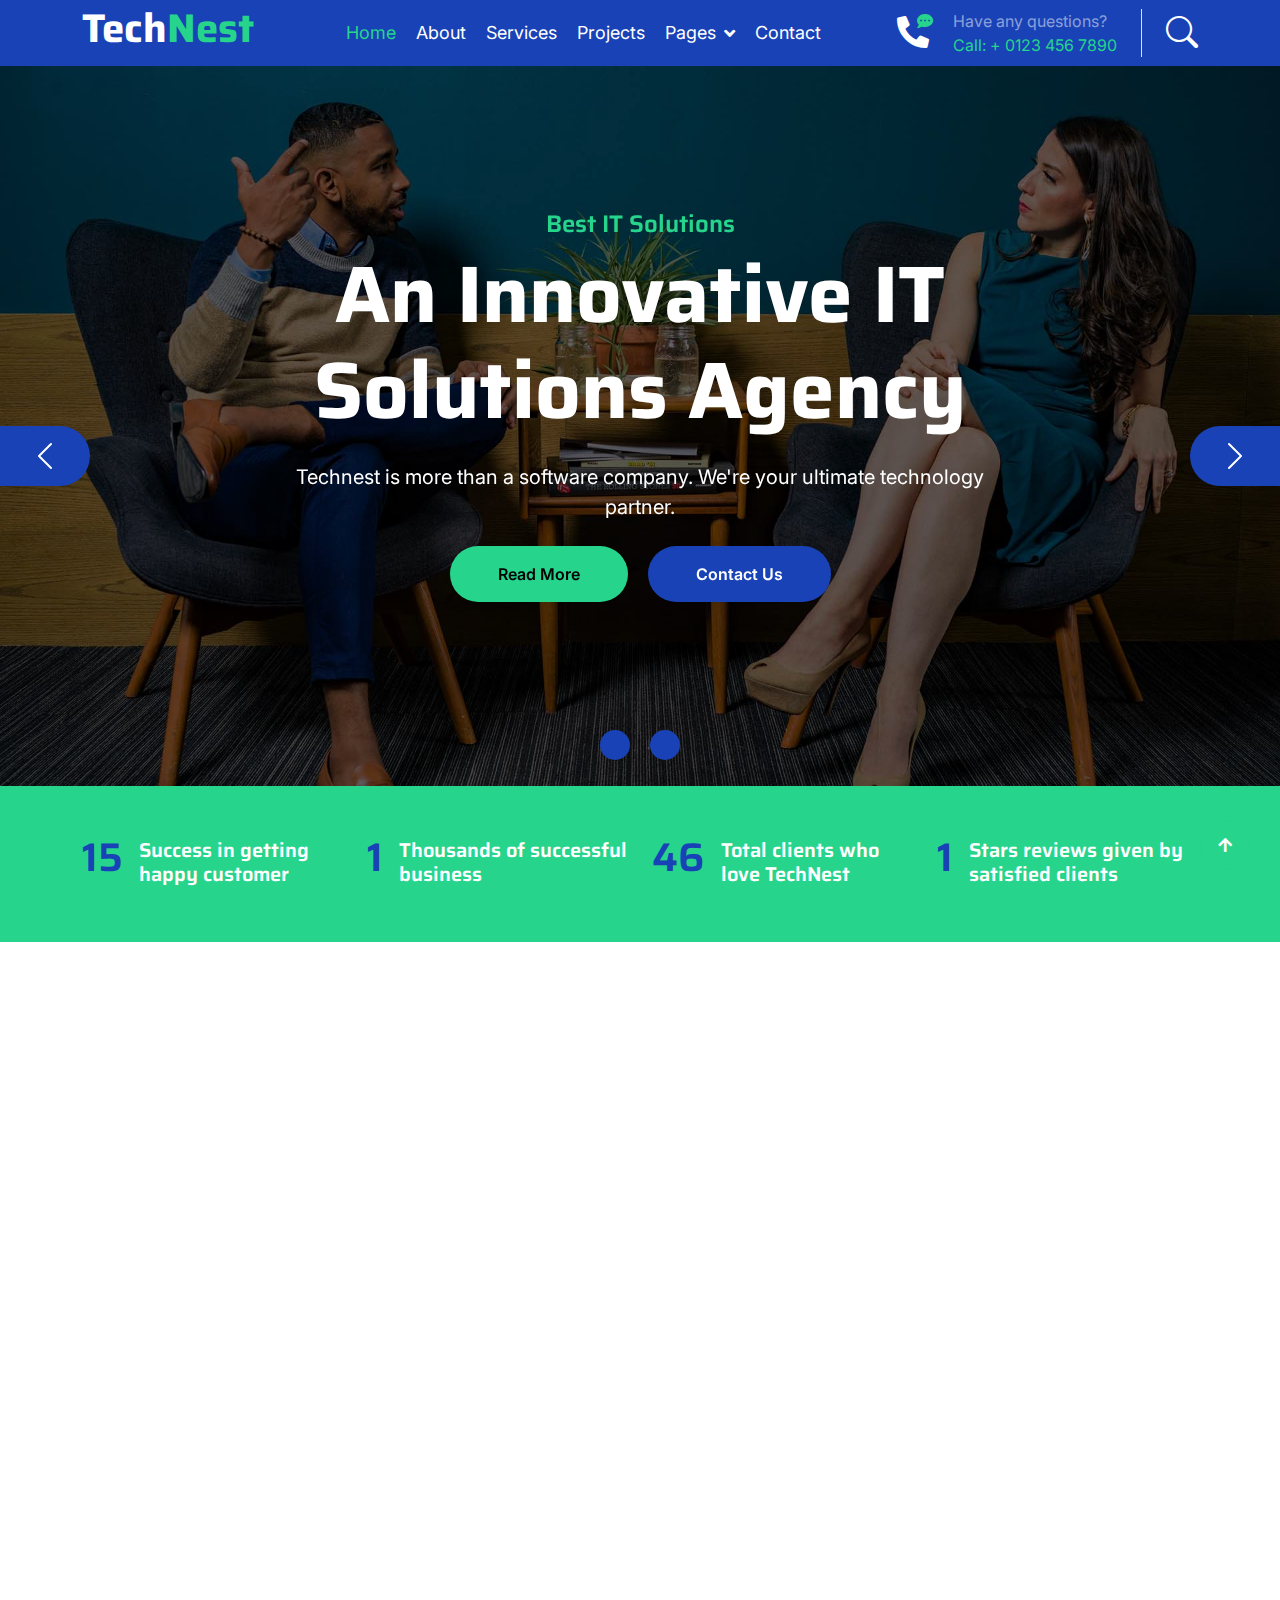
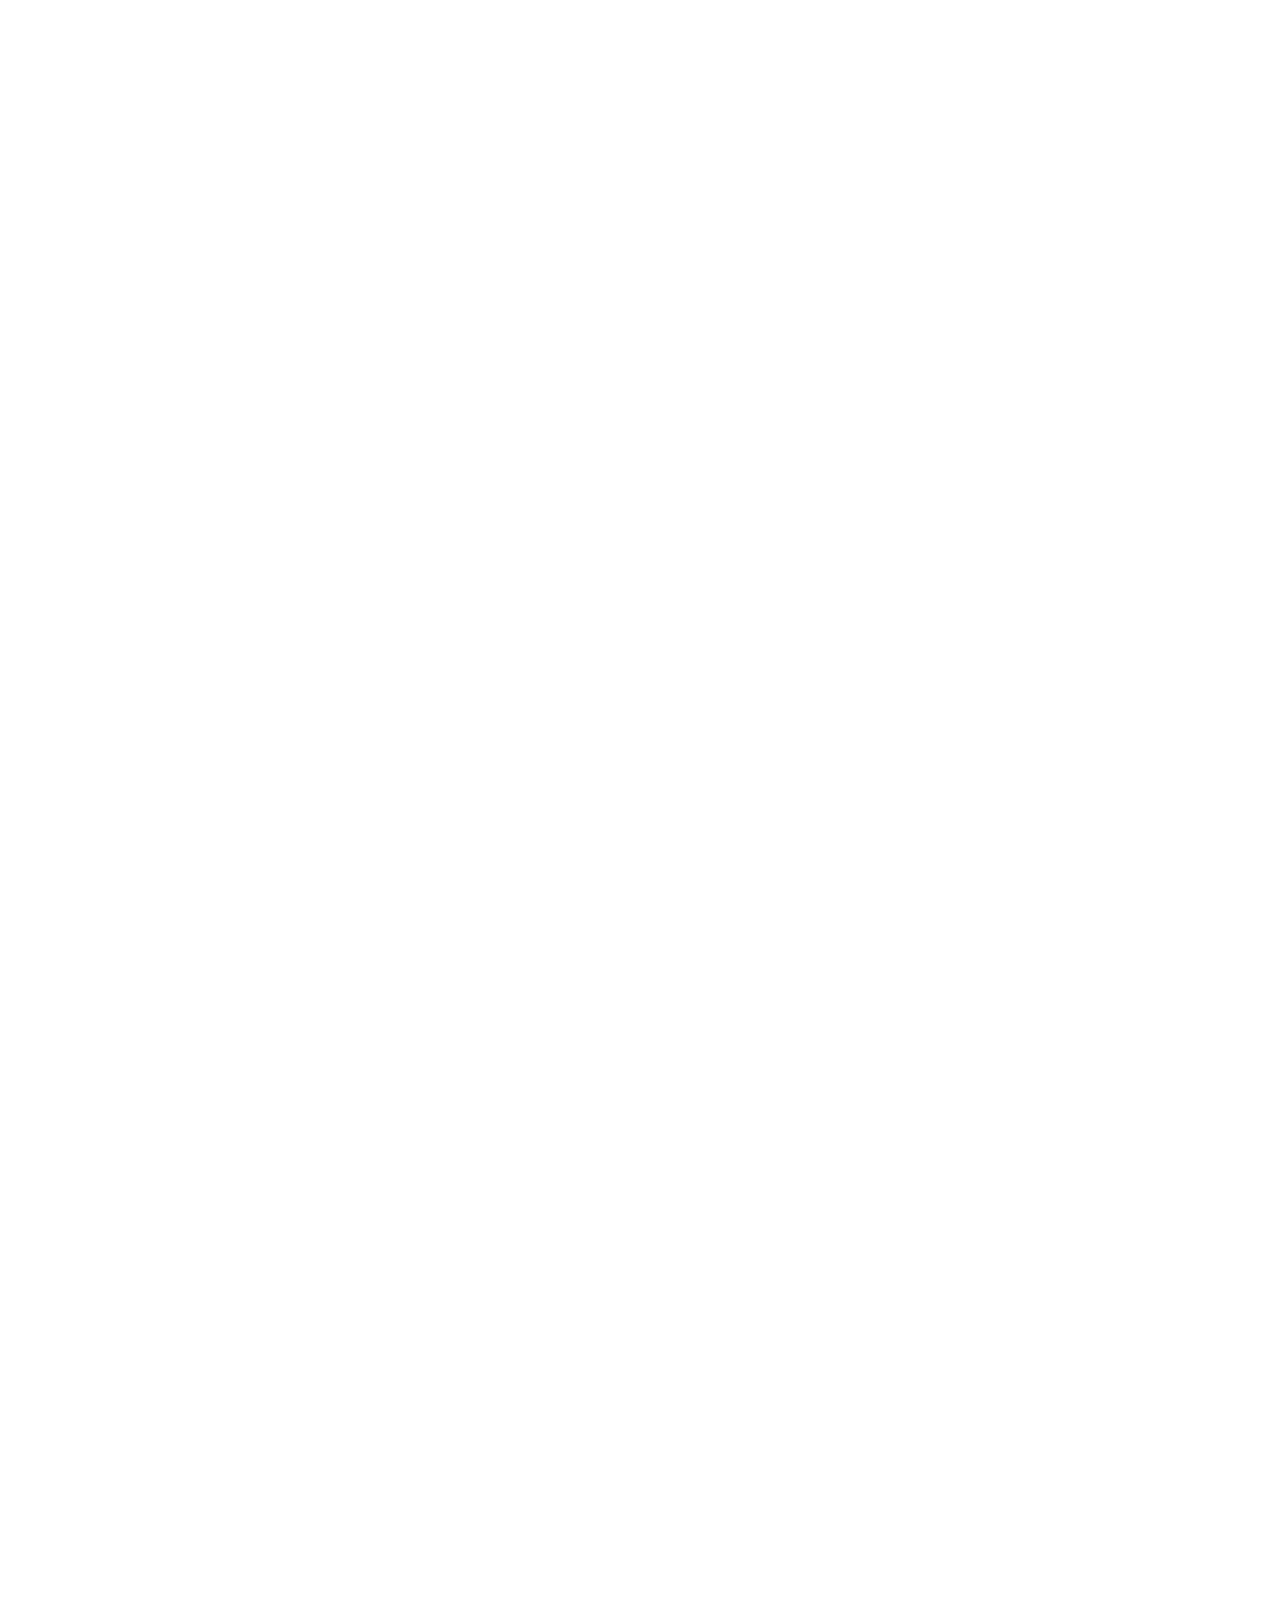
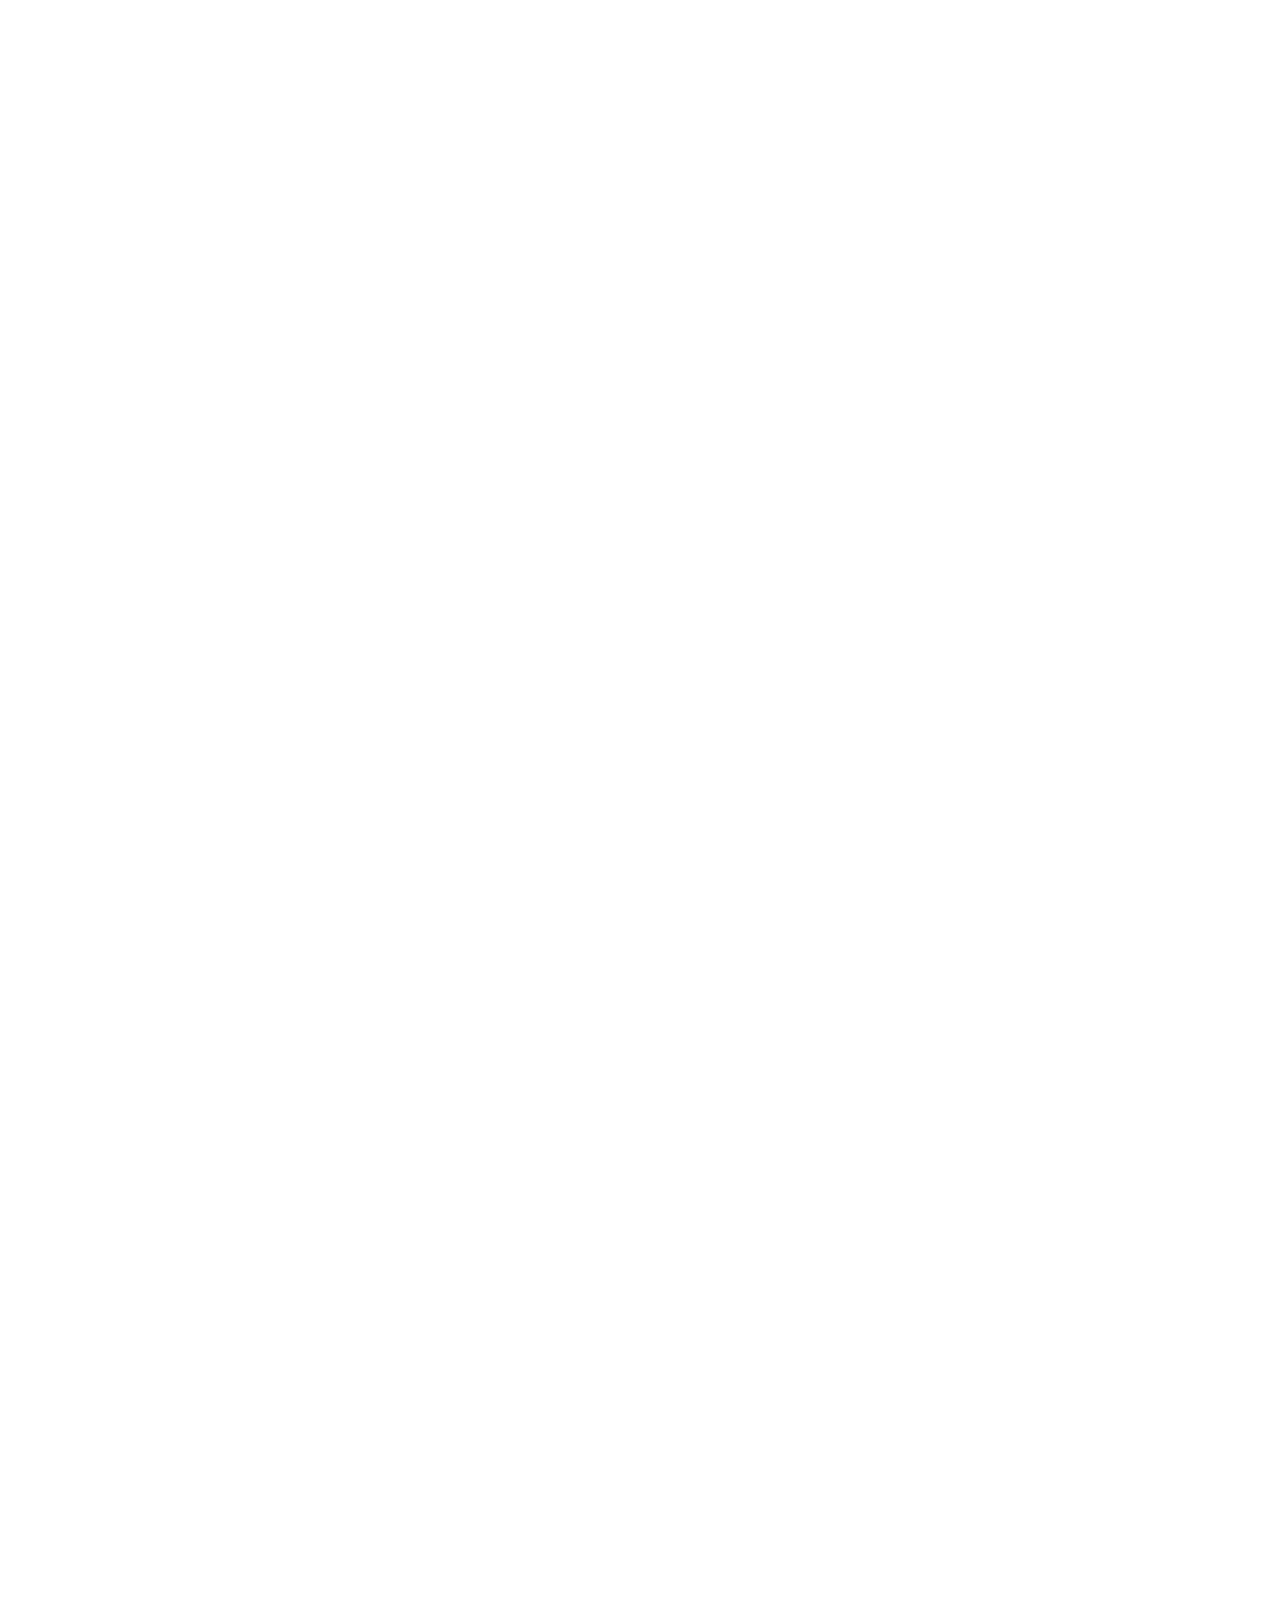
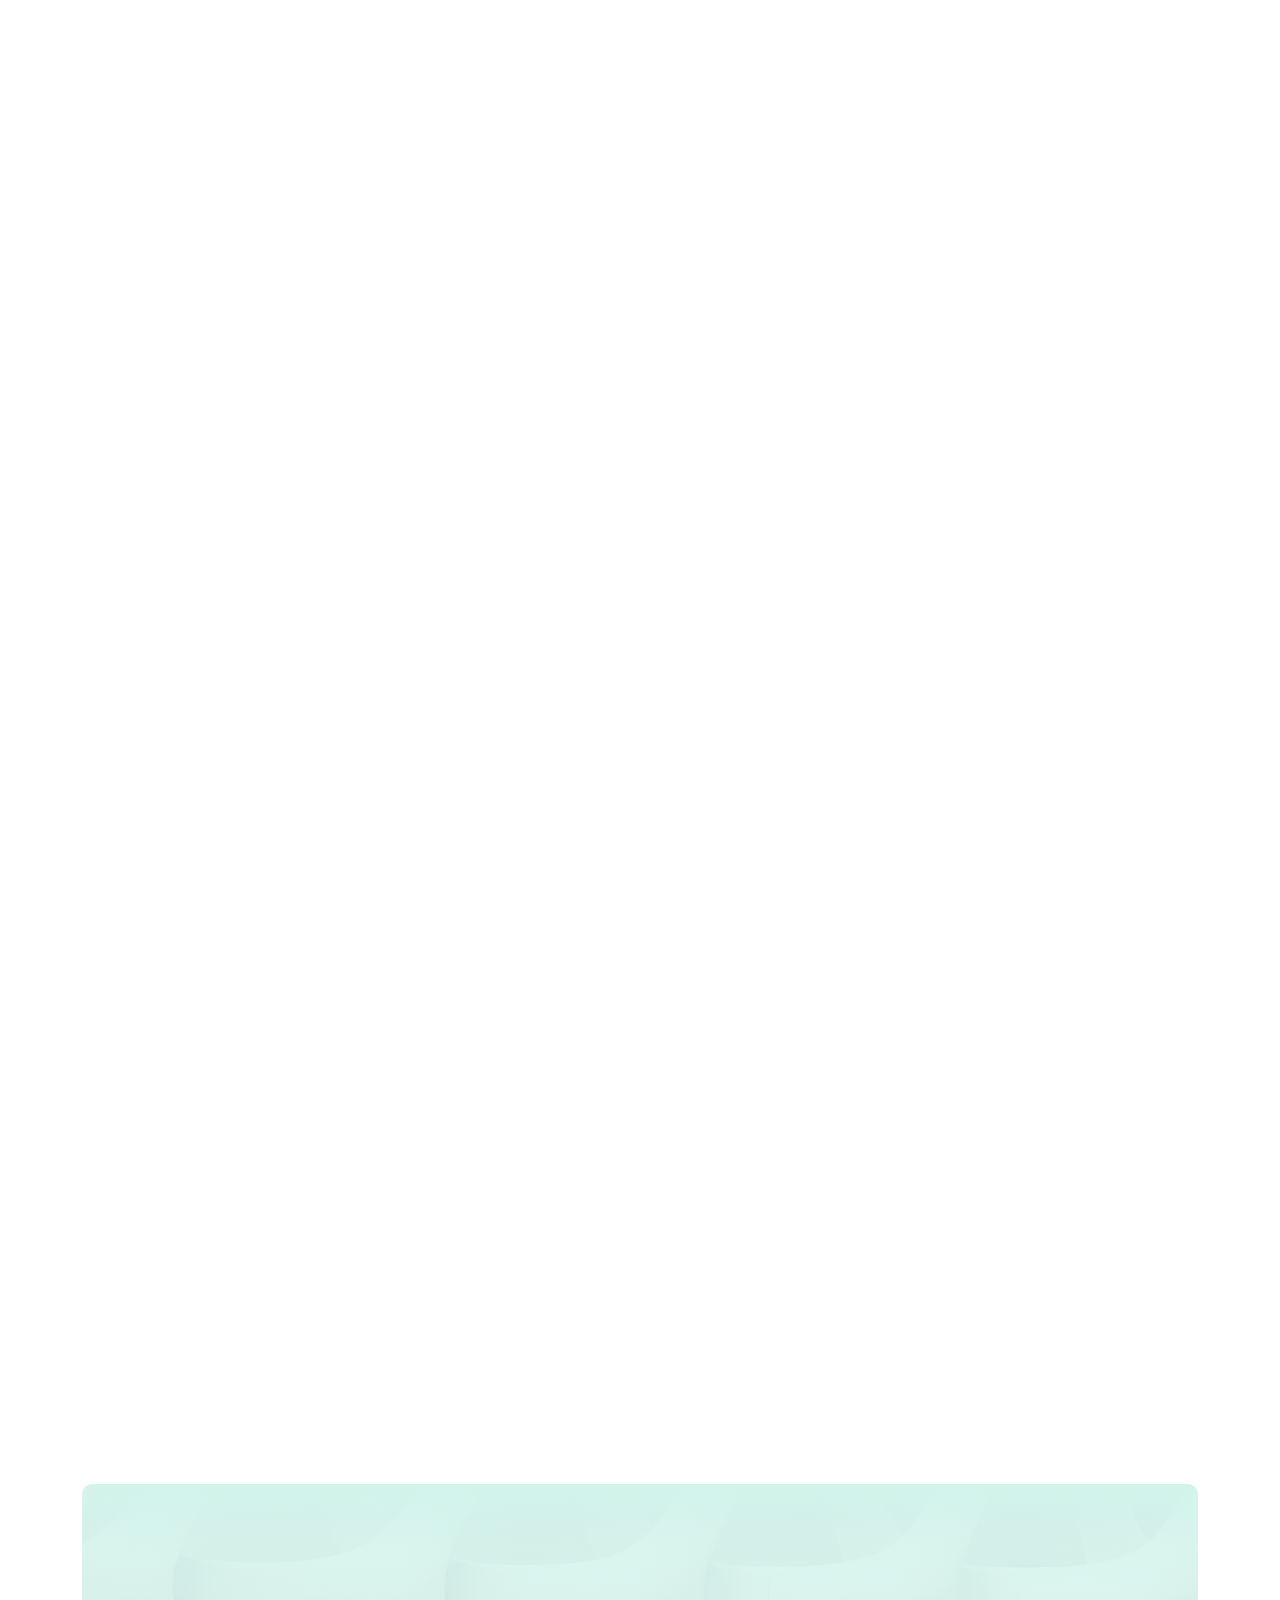
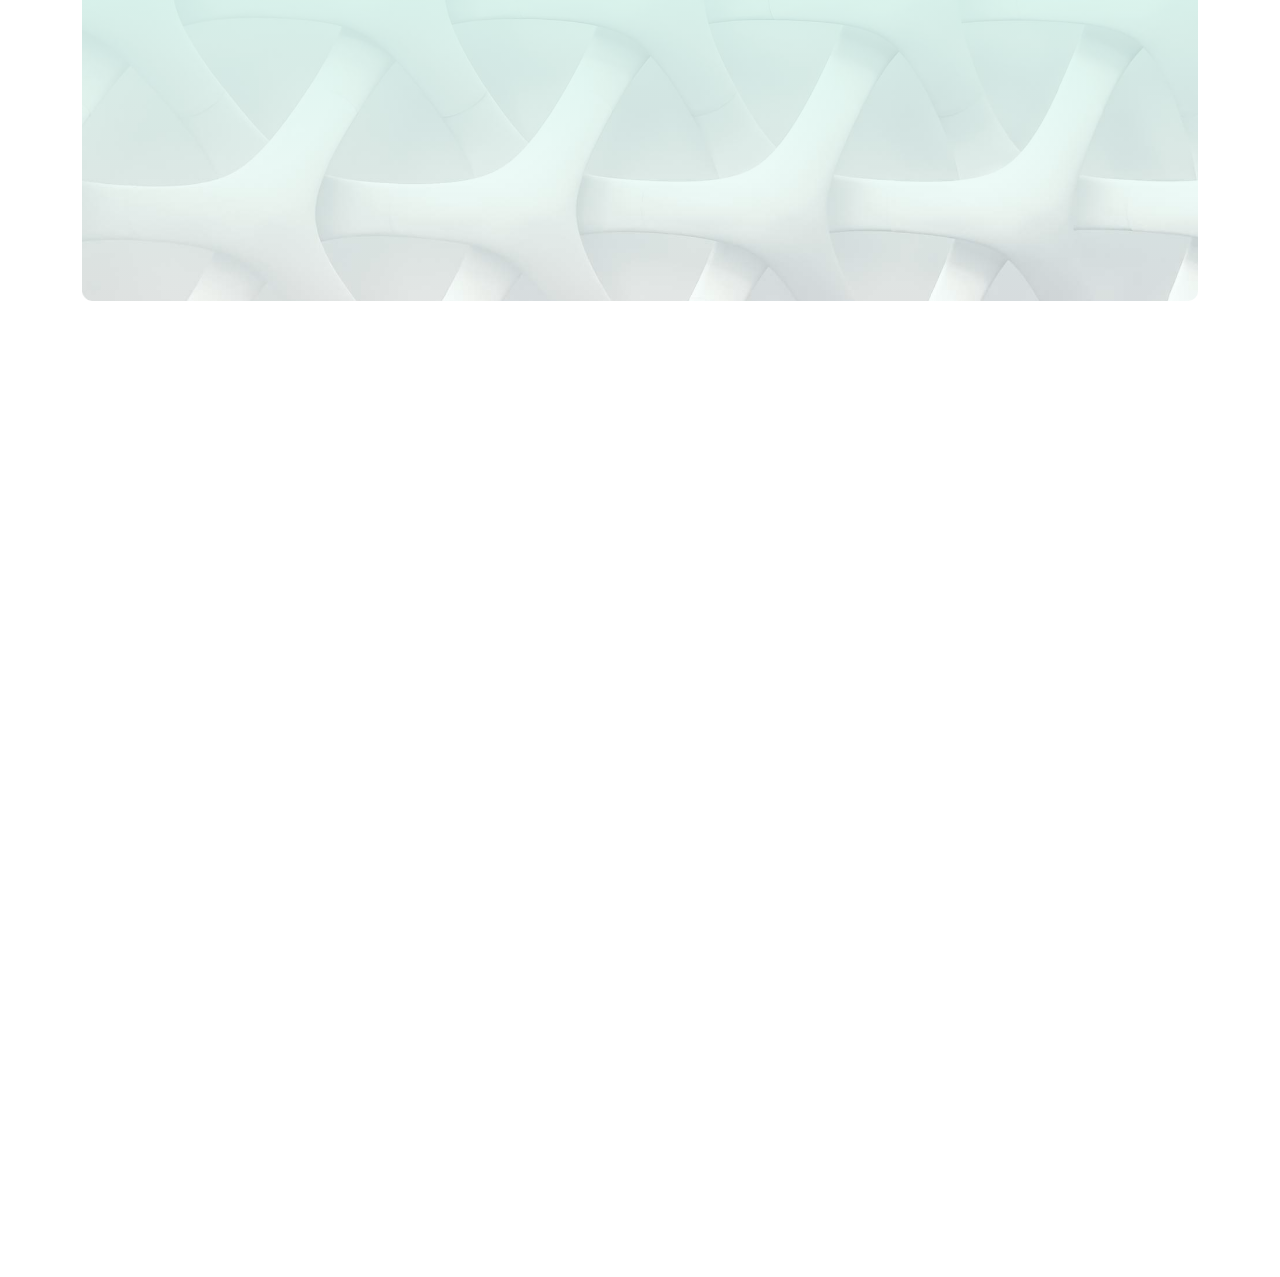
==== commit f2c802a0: "fix: some ui changes on home,blogs and service pages" ====
--- a/index.html
+++ b/index.html
@@ -3,7 +3,7 @@
 
     <head>
         <meta charset="utf-8">
-        <title>HighTech - IT Solutions Website Template</title>
+        <title>TechNest - IT Solutions Website Template</title>
         <meta content="width=device-width, initial-scale=1.0" name="viewport">
         <meta content="" name="keywords">
         <meta content="" name="description">
@@ -35,26 +35,7 @@
         </div>
         <!-- Spinner End -->
 
-        <!-- Topbar Start -->
-        <!-- <div class="container-fluid bg-dark py-2 d-none d-md-flex">
-            <div class="container">
-                <div class="d-flex justify-content-between topbar">
-                    <div class="top-info">
-                        <small class="me-3 text-white-50"><a href="#"><i class="fas fa-map-marker-alt me-2 text-secondary"></i></a>23 Ranking Street, New York</small>
-                        <small class="me-3 text-white-50"><a href="#"><i class="fas fa-envelope me-2 text-secondary"></i></a>Email@Example.com</small>
-                    </div>
-                    <div id="note" class="text-secondary d-none d-xl-flex"><small>Note : We help you to Grow your Business</small></div>
-                    <div class="top-link">
-                        <a href="" class="bg-light nav-fill btn btn-sm-square rounded-circle"><i class="fab fa-facebook-f text-primary"></i></a>
-                        <a href="" class="bg-light nav-fill btn btn-sm-square rounded-circle"><i class="fab fa-twitter text-primary"></i></a>
-                        <a href="" class="bg-light nav-fill btn btn-sm-square rounded-circle"><i class="fab fa-instagram text-primary"></i></a>
-                        <a href="" class="bg-light nav-fill btn btn-sm-square rounded-circle me-0"><i class="fab fa-linkedin-in text-primary"></i></a>
-                    </div>
-                </div>
-            </div>
-        </div> -->
-        <!-- Topbar End -->
-
+      
         <!-- Navbar Start -->
         <div class="container-fluid bg-primary" >
             <div class="container" >
@@ -170,7 +151,7 @@
                     <div class="col-lg-3 wow fadeIn" data-wow-delay=".5s">
                         <div class="d-flex counter">
                             <h1 class="me-3 text-primary counter-value">300</h1>
-                            <h5 class="text-white mt-1">Total clients who love HighTech</h5>
+                            <h5 class="text-white mt-1">Total clients who love TechNest</h5>
                         </div>
                     </div>
                     <div class="col-lg-3 wow fadeIn" data-wow-delay=".7s">
@@ -199,7 +180,7 @@
                     </div>
                     <div class="col-lg-7 col-md-6 col-sm-12 wow fadeIn" data-wow-delay=".5s">
                         <h5 class="text-primary">About Us</h5>
-                        <h1 class="mb-4">About HighTech Agency And It's Innovative IT Solutions</h1>
+                        <h1 class="mb-4">About TechNest Agency And It's Innovative IT Solutions</h1>
                         <p>Technest is the dynamic startup that's redefining IT solutions for the modern era. Founded by a team of passionate tech enthusiasts, our mission is to revolutionize the way businesses harness the power of technology. We understand that in today's fast-paced digital landscape, innovation is the key to success. That's why we've made it our core principle.</p>
                         <p class="mb-4">Our vision at Technest is to be the driving force behind businesses' technological transformations. We envision a future where every organization, from startups to enterprises, can harness the full potential of technology to thrive in the digital age. We believe in simplifying the complex, in turning ideas into solutions, and in empowering businesses to reach new heights.</p>
                         <a href="" class="btn btn-secondary rounded-pill px-5 py-3 text-white">More Details</a>
@@ -771,9 +752,7 @@
                     </h1>
                   </a>
                   <p class="mt-4 text-light">
-                    Lorem ipsum dolor sit amet consectetur adipisicing elit. Soluta
-                    facere delectus qui placeat inventore consectetur repellendus
-                    optio debitis.
+                    With a dedicated team of experts, a passion for innovation, and a commitment to excellence, we're here to pave the way for a brighter, more technologically advanced future.
                   </p>
                   <div class="d-flex hightech-link">
                     <a
@@ -875,7 +854,7 @@
                 </div>
                 <div class="col-md-6 text-center text-md-end">
                   <span class="text-light"
-                    >Designed By<a href="" class="text-secondary font-bold">
+                    >Designed By<a href="" class="my-name text-secondary font-bold">
                       Qazi Zohaib Ali</a
                     ></span
                   >
